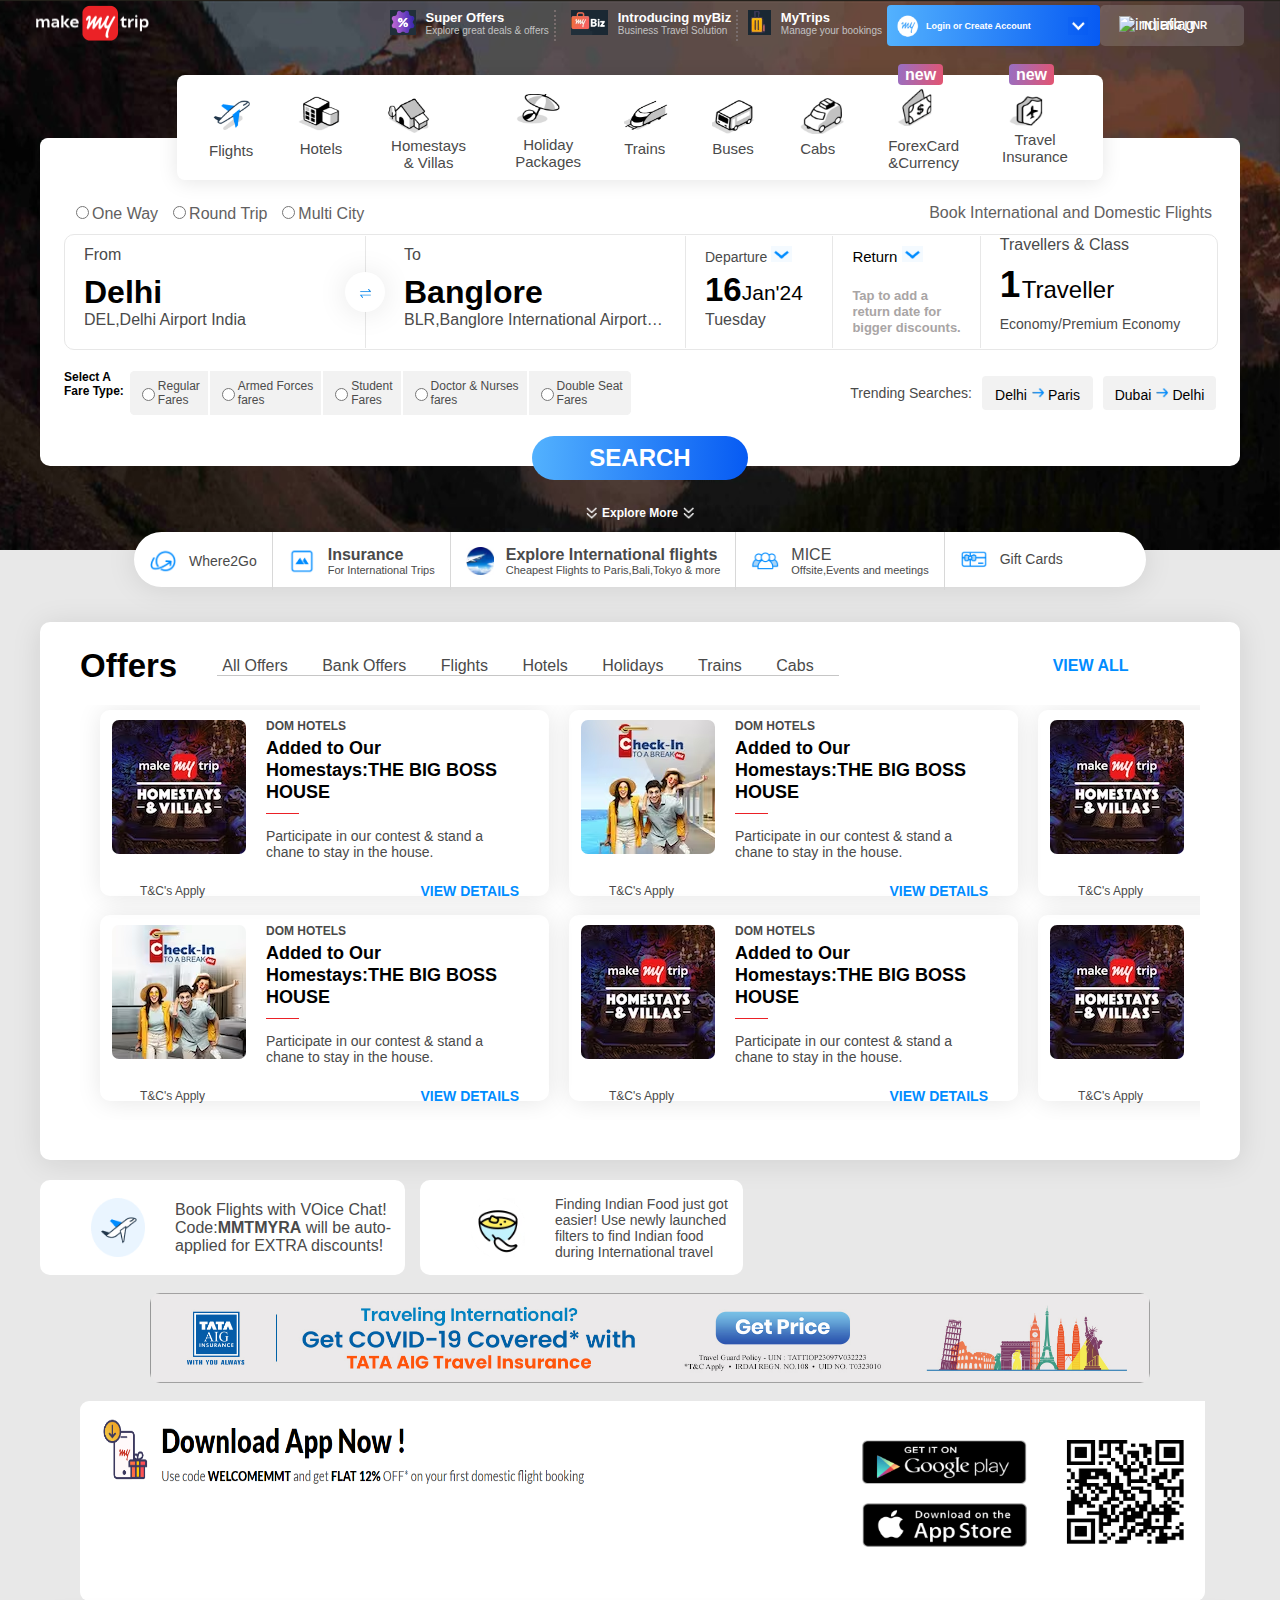
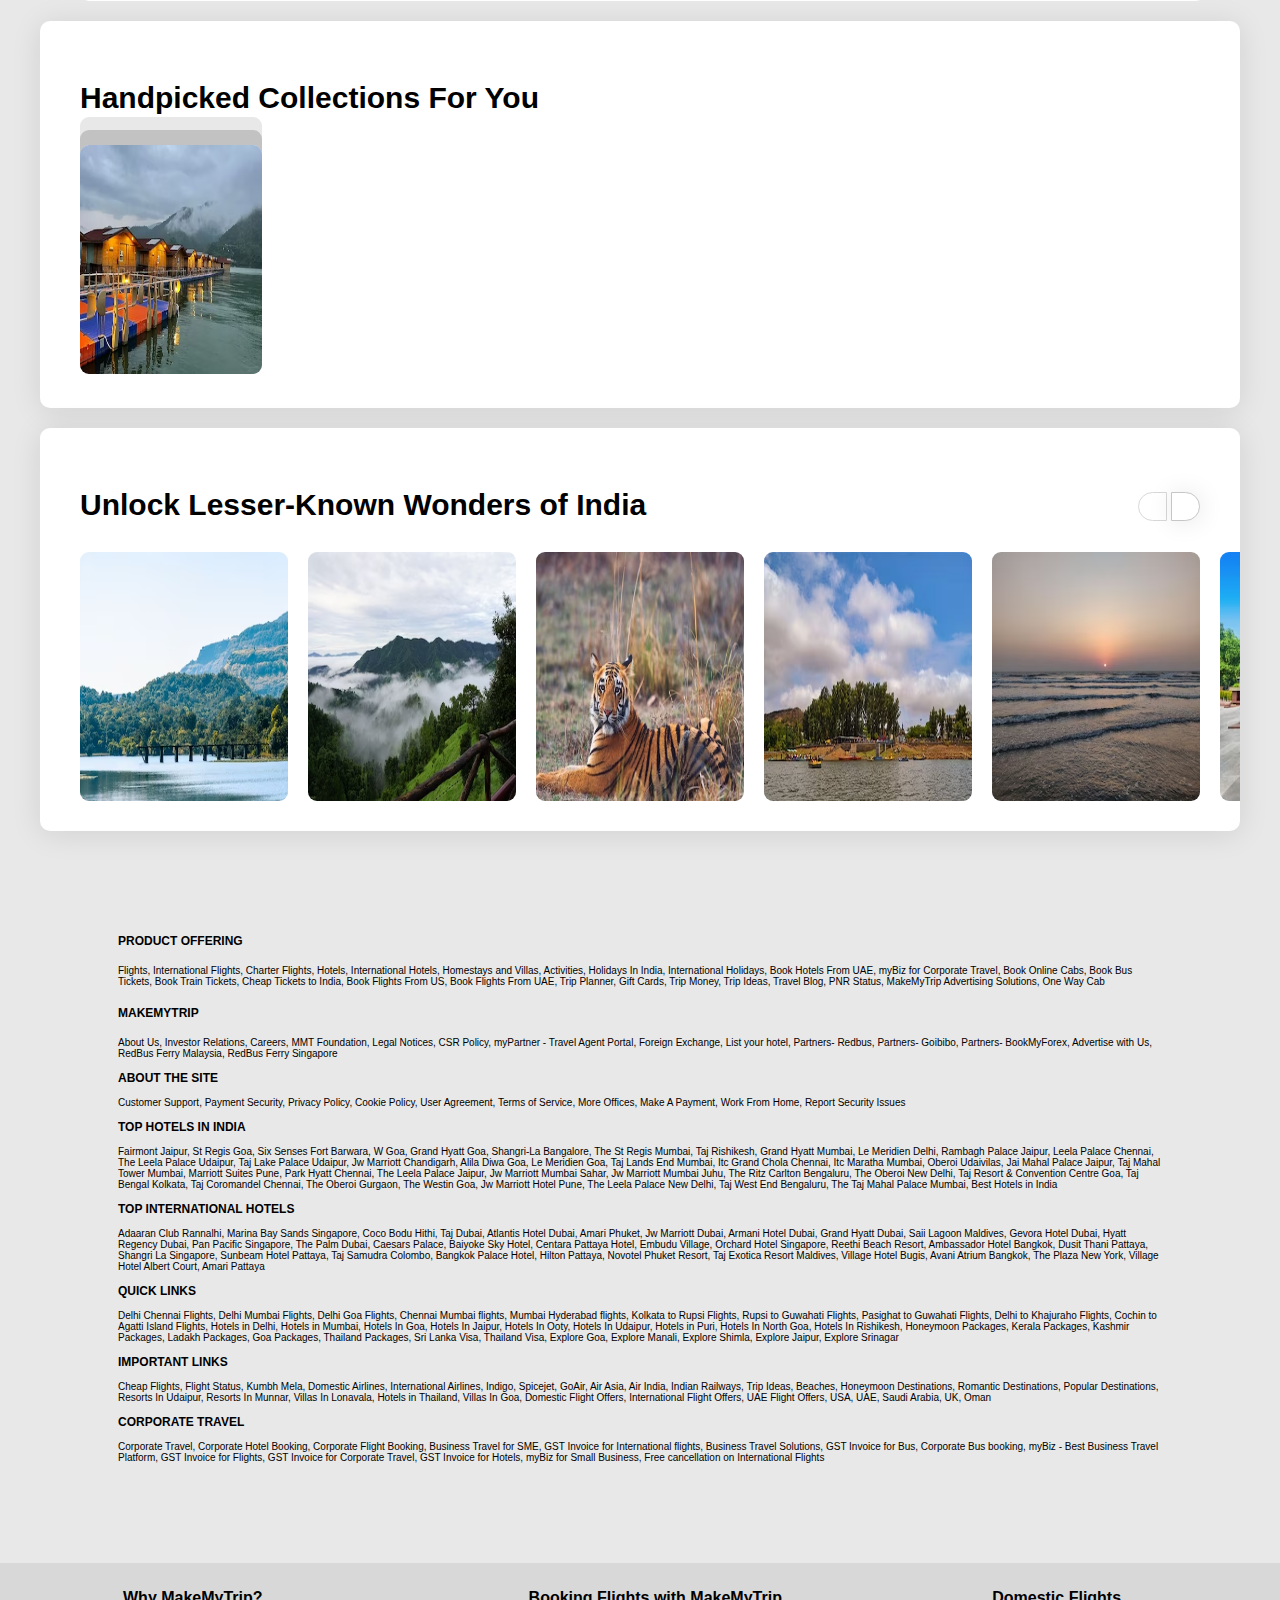
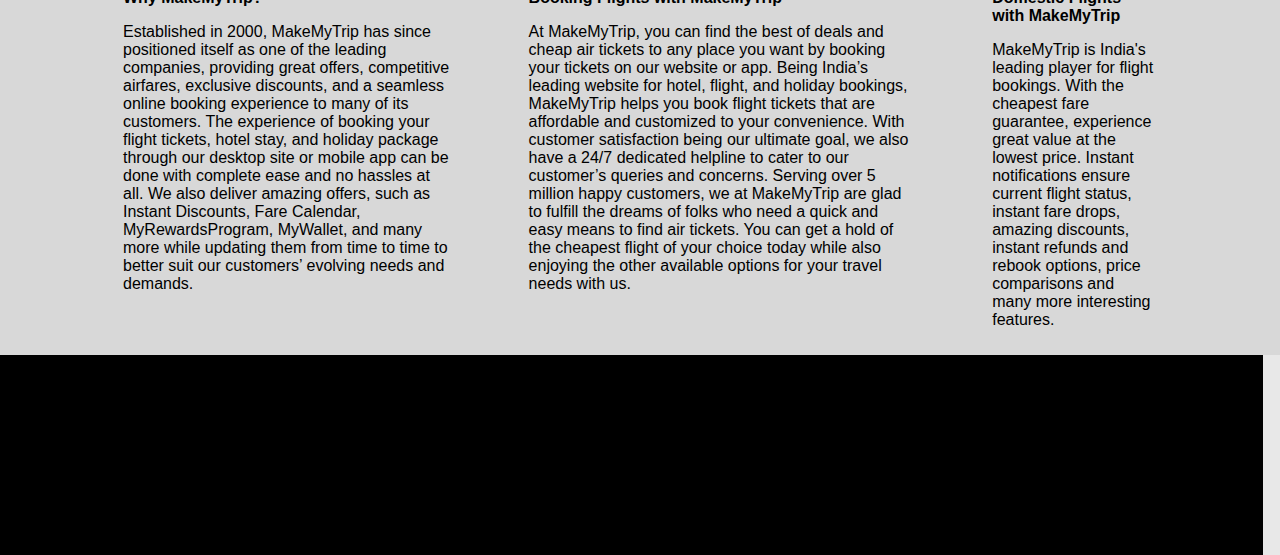
==== index.html @ 84550ff7 "first commit" ====
<!DOCTYPE html>
<html lang="en">
<head>
    <meta charset="UTF-8">
    <meta name="viewport" content="width=device-width, initial-scale=1.0">
    <title>MakeMyTrip- #1 Travel Website 50% OFF on Hotels,Flights and Holiday</title>
    <link rel="stylesheet" href="style.css">
    <link rel="stylesheet" href="https://cdnjs.cloudflare.com/ajax/libs/font-awesome/6.5.1/css/all.min.css" integrity="sha512-DTOQO9RWCH3ppGqcWaEA1BIZOC6xxalwEsw9c2QQeAIftl+Vegovlnee1c9QX4TctnWMn13TZye+giMm8e2LwA==" crossorigin="anonymous" referrerpolicy="no-referrer" />
    <link href="https://fonts.googleapis.com/icon?family=Material+Icons"
      rel="stylesheet">
</head>
<body>
    <div class="background">
        <div class="container">
            <div class="othercontainer">
                    <div>
                        <img src="images/mmtLogoWhite.png" class="logo">
                    </div>
                    <div class="navbar">
                        <div class="flexone1">
                            <div class="offers-logo">
                                <img src="images/Offers.png" alt="offers" height="25px">
                            </div>
                            <div class="super">
                                <p class="offers"><b>Super Offers</b></p>
                                <p class="effect">Explore great deals & offers</p>
                            </div>
                        </div>
                        <div class="flexone1">
                            <div class="offers-logo">
                                <img src="images/Biz.png" alt="TravelBiz" height="25px">
                            </div>
                            <div class="super">
                                <p class="introducing"><b>Introducing myBiz</b></p>
                                <p class="Biz">Business Travel Solution</p>
                            </div>
                        </div>
                        <div class="flexone3">
                            <div class="offers-logo">
                                <img src="images/Travel.png" alt="Travelpicture" height="25px">
                            </div>
                            <div class="super">
                                <p class="trips"><b>MyTrips</b></p>
                                <p class="Manage">Manage your bookings</p>
                            </div>
                        </div>
                        <div class="rightsection">
                            <button class="btn">
                                <img src="images/mylogo.png" alt="mylogo" height="29px" class="mylogo">
                                <img src="images/buttonarrow.png" alt="arrow" class="btnarrow">
                                <b class="bold">Login or Create Account </b> 
                            </button>
                        </div>
                        <div class="countryandlanguage">
                            <div class="flag"></div>
                            <div class="insideflag">
                                <div class="flag2">
                                    <img src="https://imgak.mmtcdn.com/pwa_v3/pwa_mmt_ui_assets/in_v2.webp" alt="indiaflag" width="18px">
                                </div>
                                <div class="selecting"><b>
                                    <span>IN</span>
                                    <span>|</span>
                                    <span>ENG</span>
                                    <span>|</span>
                                    <span>INR</span></b>
                                </div>
                            </div>
                        </div>
                    </div>
                </div>
       </div>
       <div class="headerOuter">
            <div class="wrapper">
                <div class="data">
                    <div class="display">
                        <span class="flight">
                            <div class="Flights">
                                <img src="images/Flights.png" alt="flights" class="flightimage">
                                <div class="Flightspara">Flights</div>
                            </div>
                        </span>
                        <span class="hotel">                        
                            <div class="Hotels">
                                <img src="images/Restraunts.png" alt="flights" class="hotelimage">
                                <div class="Hotelspara">Hotels</div>
                            </div>
                        </span>
                        <span class="home">
                            <div class="Homestays">
                                <img src="images/Hotels.png" alt="flights" class="homeimage">
                                <div class="Homestayspara">Homestays & Villas</div>
                            </div>
                        </span>
                        <span class="holiday">
                            <div class="Holiday">
                                <img src="images/Holiday.png" alt="flights" class="holidayimage">
                                <div class="Holidaypara">Holiday Packages</div>
                            </div>
                        </span>
                        <span class="trains">
                            <div class="Trains">
                                <img src="images/Trains.png" alt="flights" class="trainimage">
                                <div class="Trainspara">Trains</div>
                            </div>
                        </span>
                        <span class="bus">
                            <div class="Buses">
                                <img src="images/Bus.png" alt="flights" class="busimage">
                                <div class="Busespara">Buses</div>
                            </div>
                        </span>
                        <span class="cab">
                            <div class="Cabs">
                                <img src="images/cab.png" alt="flights" class="cabimage">
                                <div class="Cabspara">Cabs</div>
                            </div>
                        </span>
                        <span class="forex">
                            <div class="Forex">
                                <img src="images/Money.png" alt="flights" class="foreximage">
                                <div class="Forexpara">ForexCard<br>&Currency</div>
                                <span class="newTag1">new</span>
                            </div>
                        </span>
                        <span class="insurance">
                            <div class="Insurance">
                                <img src="images/TravelInsurance.png" alt="flights" class="insuranceimage">
                                <div class="Insurancepara">Travel Insurance</div>
                                <span class="newTag1">new</span>
                            </div>
                        </span>
                    </div>
                </div>
            </div>
        </div>
       
    </div>
    <div class="widgetLoader">
        <div class="bookings">
            <div class="directions">
                <div class="oneway">
                    <!-- <span class="circle"></span>
                    <div class="directionselection">
                        One Way
                    </div> -->
                    <input type="radio">One Way
                </div> 
                <div class="roundtrip">
                    <input type="radio">Round Trip
                </div>
                <div class="multicity">
                    <input type="radio">Multi City
                </div>
                <div class="International">Book International and Domestic Flights</div>
            </div>
        </div>
        <div class="from">
            <div class="box1">
                <div class="delhibox">
                    <div class="delhi">
                        <label class="delhi1">
                            <p class="text1">From</p>
                            <h1 class="delhi2"><b style="font-weight: 900;">Delhi</b></h1>
                            <p class="text2">DEL,Delhi Airport India</p>
                        </label>
                    </div>
                </div>
                <span class="botharrows">
                    <img src="images/botharrows.png" alt="botharrows" style="
                    width: 15px;
                    height: 15px;
                ">
                </span>
                <div class="delhibox">
                    <div class="delhi">
                        <label class="delhi1">
                            <p class="text1">To</p>
                            <h1 class="delhi2"><b style="font-weight: 900;">Banglore</b></h1>
                            <span class="text2">BLR,Banglore International Airport India</span>
                        </label>
                    </div>
                </div>
                <div class="dep1">
                    <label class="dep2">
                        <span class="dep3">Departure
                            <img src="images/downarrow.png" alt="downarrow" class="downarrow">
                        </span>
                        <div class="dep4">
                            <h1 class="dep5">16</h1>
                            <span class="dep6">Jan'24</span>
                        </div>
                        <span class="dep7">Tuesday</span>
                    </label>
                </div>
                <div class="return1">
                    <label class="label">
                        <span class="return2">
                            Return
                            <img src="images/downarrow.png" alt="downarrow" class="downarrow">
                        </span>
                        <p class="return3"><b>Tap to add a return date for bigger discounts.</b></p>
                    </label>
                </div>
                <div class="travel1">
                    <label class="label1">
                        Travellers & Class
                    </label>
                    <div class="travel2">
                        <h1 class="num">1</h1>
                        <div class="travel3">Traveller</div>
                    </div>
                    <p class="travel4">Economy/Premium Economy</p>
                </div>
            </div>
            <div class="box2">
                <div class="fare1">
                    <div class="fare2"><b>Select A<br> Fare Type:</b></div>
                    <div class="fare3">
                        <div class="fare4">
                            <input type="radio"><p class="f1">Regular<br>Fares</p>
                        </div>
                        <div class="fare4">
                            <input type="radio"><p class="f1">Armed Forces<br>fares</p>
                        </div>
                        <div class="fare4">
                            <input type="radio"><p class="f1">Student<br>Fares</p>
                        </div>
                        <div class="fare4">
                            <input type="radio"><p class="f1">Doctor & Nurses<br>fares</p>
                        </div>
                        <div class="fare4">
                            <input type="radio"><p class="f1">Double Seat<br>Fares</p>
                        </div>
                    </div>
                </div>
                <div class="destination">
                    <span class="trendingsearch">Trending Searches:</span>
                    <div class="destination1">
                        <p class="d1">Delhi</p>
                        <img src="images/sidearrow.png" alt="sidearrow" class="arrowimage">
                        <p class="d2">Paris</p>
                    </div>
                    <div class="destination2">
                        <p class="d1">Dubai</p>
                        <img src="images/sidearrow.png" alt="sidearrow"class="arrowimage">
                        <p class="d2">Delhi</p>
                    </div>
                </div>
            </div>
            <p class="last">
                <button class="button">
                    <b>Search</b>
                </button>
            </p>
        </div>
    </div>
    <div class="container2">
        <div class="section">
            <div class="explore">
                <img src="travels/dt_tert_downArrow.png" class="doublearrow">
                <b>Explore More</b>
                <img src="travels/dt_tert_downArrow.png" class="doublearrow">
            </div>
            <div class="gifts">
                <div class="itemslist">
                    <div class="itemslist1">
                        <img src="images/icon-wheretogo-23062022.png" alt="Where2Go" class="Where2Go">
                        <p class="where">Where2Go</p>
                    </div>
                    <div class="itemslist1">
                        <img src="images/trip-money-1.png" class="Where2Go">
                        <div class="sublist">
                            <p class="insurancetrips">Insurance</p>
                            <p class="trips1">For International Trips</p>
                        </div>
                    </div>
                    <div class="itemslist1">
                        <img src="images/dt_tert_flights.png" class="Where2Go">
                        <div class="exploreflights">
                            <p class="insurancetrips"><b>Explore International flights</b></p>
                            <p class="trips1">Cheapest Flights to Paris,Bali,Tokyo & more</p>
                        </div>
                    </div>
                    <div class="itemslist1">
                        <img src="images/mice icon - square.png" class="Where2Go">
                        <div class="mice">
                            <div class="sublist3">MICE</div>
                            <div class="sublist4">Offsite,Events and meetings</div>
                        </div>
                    </div>
                    <div class="itemslist2">
                        <img src="images/gift card 1.png" class="Where2Go">
                        <div class="where">
                            <p>Gift Cards</p>
                        </div>
                    </div>
                </div>
            </div>
        </div> 
        <div class="detailsoftrips">
            <div class="displaytop">
                <div class="topsection">
                    <b><h2 class="topsectionoffers">Offers</h2></b>
                    <div class="typesofoffers">
                        <div class="toview">
                            <a class="toviewtab">All Offers</a>
                            <a class="toviewtab">Bank Offers</a>
                            <a class="toviewtab">Flights</a>
                            <a class="toviewtab">Hotels</a>
                            <a class="toviewtab">Holidays</a>
                            <a class="toviewtab">Trains</a>
                            <a class="toviewtab">Cabs</a>
                        </div>
                    </div>
                </div>
                <span class="viewall">
                    VIEW ALL
                </span>
            </div>
            <div class="differentplaces">
                <div class="first2places">
                    <div class="firstplace">
                        <div class="fp1">
                            <div class="fp2">
                                <div class="fp3">
                                    <div class="detailsoffirstplace">
                                        <div class="firstplaceimage">
                                            <img src="images/DT-BigBoss-12Jan.jpg" class="bigbossimage">
                                        </div>
                                        <div class="flexbox1">
                                            <div class="domhotels">
                                                DOM HOTELS
                                            </div>
                                            <div class="bigbosshouse">
                                                <b>Added to Our Homestays:THE BIG BOSS HOUSE</b>
                                            </div>
                                            <div class="smalldash">

                                            </div>
                                            <div class="participation">
                                                <p>Participate in our contest & stand a chane to stay in the house.</p>
                                            </div>
                                        </div>
                                    </div>
                                    <div class="footer">
                                        <div class="apply">
                                            T&C's Apply
                                        </div>
                                        <div class="viewdetails">
                                            VIEW DETAILS
                                        </div>
                                    </div>
                                </div>
                            </div>
                        </div>
                    </div>
                    <div class="firstplace">
                        <div class="fp1">
                            <div class="fp2">
                                <div class="fp3">
                                    <div class="detailsoffirstplace">
                                        <div class="firstplaceimage">
                                            <img src="images/Desktop-Check-In-Hotel-090124.jpg" class="bigbossimage">
                                        </div>
                                        <div class="flexbox1">
                                            <div class="domhotels">
                                                DOM HOTELS
                                            </div>
                                            <div class="bigbosshouse">
                                                <b>Added to Our Homestays:THE BIG BOSS HOUSE</b>
                                            </div>
                                            <div class="smalldash">

                                            </div>
                                            <div class="participation">
                                                <p>Participate in our contest & stand a chane to stay in the house.</p>
                                            </div>
                                        </div>
                                    </div>
                                    <div class="footer">
                                        <div class="apply">
                                            T&C's Apply
                                        </div>
                                        <div class="viewdetails">
                                            VIEW DETAILS
                                        </div>
                                    </div>
                                </div>
                            </div>
                        </div>
                    </div>
                </div>
                <div class="first2places">
                    <div class="firstplace">
                        <div class="fp1">
                            <div class="fp2">
                                <div class="fp3">
                                    <div class="detailsoffirstplace">
                                        <div class="firstplaceimage">
                                            <img src="images/Desktop-Check-In-IH-110124.jpg" class="bigbossimage">
                                        </div>
                                        <div class="flexbox1">
                                            <div class="domhotels">
                                                DOM HOTELS
                                            </div>
                                            <div class="bigbosshouse">
                                                <b>Added to Our Homestays:THE BIG BOSS HOUSE</b>
                                            </div>
                                            <div class="smalldash">

                                            </div>
                                            <div class="participation">
                                                <p>Participate in our contest & stand a chane to stay in the house.</p>
                                            </div>
                                        </div>
                                    </div>
                                    <div class="footer">
                                        <div class="apply">
                                            T&C's Apply
                                        </div>
                                        <div class="viewdetails">
                                            VIEW DETAILS
                                        </div>
                                    </div>
                                </div>
                            </div>
                        </div>
                    </div>
                    <div class="firstplace">
                        <div class="fp1">
                            <div class="fp2">
                                <div class="fp3">
                                    <div class="detailsoffirstplace">
                                        <div class="firstplaceimage">
                                            <img src="images/DT-BigBoss-12Jan.jpg" class="bigbossimage">
                                        </div>
                                        <div class="flexbox1">
                                            <div class="domhotels">
                                                DOM HOTELS
                                            </div>
                                            <div class="bigbosshouse">
                                                <b>Added to Our Homestays:THE BIG BOSS HOUSE</b>
                                            </div>
                                            <div class="smalldash">

                                            </div>
                                            <div class="participation">
                                                <p>Participate in our contest & stand a chane to stay in the house.</p>
                                            </div>
                                        </div>
                                    </div>
                                    <div class="footer">
                                        <div class="apply">
                                            T&C's Apply
                                        </div>
                                        <div class="viewdetails">
                                            VIEW DETAILS
                                        </div>
                                    </div>
                                </div>
                            </div>
                        </div>
                    </div> 
                </div>
                <div class="first2places">
                    <div class="firstplace">
                        <div class="fp1">
                            <div class="fp2">
                                <div class="fp3">
                                    <div class="detailsoffirstplace">
                                        <div class="firstplaceimage">
                                            <img src="images/DT-BigBoss-12Jan.jpg" class="bigbossimage">
                                        </div>
                                        <div class="flexbox1">
                                            <div class="domhotels">
                                                DOM HOTELS
                                            </div>
                                            <div class="bigbosshouse">
                                                <b>Added to Our Homestays:THE BIG BOSS HOUSE</b>
                                            </div>
                                            <div class="smalldash">

                                            </div>
                                            <div class="participation">
                                                <p>Participate in our contest & stand a chane to stay in the house.</p>
                                            </div>
                                        </div>
                                    </div>
                                    <div class="footer">
                                        <div class="apply">
                                            T&C's Apply
                                        </div>
                                        <div class="viewdetails">
                                            VIEW DETAILS
                                        </div>
                                    </div>
                                </div>
                            </div>
                        </div>
                    </div>
                    <div class="firstplace">
                        <div class="fp1">
                            <div class="fp2">
                                <div class="fp3">
                                    <div class="detailsoffirstplace">
                                        <div class="firstplaceimage">
                                            <img src="images/DT-BigBoss-12Jan.jpg" class="bigbossimage">
                                        </div>
                                        <div class="flexbox1">
                                            <div class="domhotels">
                                                DOM HOTELS
                                            </div>
                                            <div class="bigbosshouse">
                                                <b>Added to Our Homestays:THE BIG BOSS HOUSE</b>
                                            </div>
                                            <div class="smalldash">

                                            </div>
                                            <div class="participation">
                                                <p>Participate in our contest & stand a chane to stay in the house.</p>
                                            </div>
                                        </div>
                                    </div>
                                    <div class="footer">
                                        <div class="apply">
                                            T&C's Apply
                                        </div>
                                        <div class="viewdetails">
                                            VIEW DETAILS
                                        </div>
                                    </div>
                                </div>
                            </div>
                        </div>
                    </div> 
                </div>
            </div>
        </div>
        <div class="stick-scroll">
            <div class="first-card">
                <img src="images/ic_whatsnew_flight.png" alt="flightimage" class="card1-image">
                <p class="info1">Book Flights with VOice Chat!<br>Code:<b>MMTMYRA</b> will be auto-applied for EXTRA discounts!</p>
            </div>
            <div class="second-card">
                <img src="images/indiannessapphome2.png" class="card2-image">
                <p class="info2">Finding Indian Food just got easier! Use newly launched filters to find Indian food during International travel</p>

            </div>
            <!--<div class="third-card">
                <img>
                <p class="plan">Planning to book an international flight?<br>
                <a style="text-decoration: none;">Check Travel Guidelines</a>
                </p>
            </div>
            <div class="fourth-card">
                <img>
                <p class="language">We are now available in Hindi<br>
                <a style="text-decoration: none;">Change Language</a>
                </p>
            </div>
            <div class="fifth-card">
                <img>
                <p class="Check">Complete your web check-in on MakeMyTrip in easy steps.<br>
                <a style="text-decoration: none;">Know More</a>
                </p>
            </div> -->

        </div>
        <img src="images/a416f826-45dd-4c0a-a751-fa51251631e2.jpg" class="image">
        <div class="mobile">
            <img src="images/image2.png" style="
            width: 510px;
            height: 103px;
            margin: 0 20px;
        ">
            <img src="images/image1.png" style="
            width: 391px;
            height: 169px;
            margin-left: auto;
        ">
        </div>
        <div class="handpicked">
            <div class="handpicked_header">
                <p class="handpickedpara"><b>Handpicked Collections For You</b></p>
                <div class="selecting_pictures">
                    <img src="images/m_Le ROI Floating Huts_Eco Rooms_Tehri_Uttarakhand_l_550_821.jpg" class="handpicked_photo">
                </div>
            </div>
        </div>
        <div class="handpicked_slider">

        </div>
        <div class="unlock">
            <div class="unlock_header">
                <div class="unlock_heading">
                    <div class="unlock_buttons">
                        <p class="unlock_para"><b>Unlock Lesser-Known Wonders of India</b></p>
                        <div class="control_buttons">
                            <button class="arrow_button1">
                                <i style='font-size:24px' class='fas'>&#xf104;</i>
                            </button>
                            <button class="arrow_button2">
                                <i style='font-size:24px' class='fas'>&#xf105;</i>
                            </button>
                        </div>
                    </div>
                    <div class="unlock_picker">
                        <img src="unlock/m_Bhandardara_l_568_852.jpg" class="unlock_photo">
                        <img src="travels/m_Shoghi_l_667_1000.jpg" class="unlock_photo">
                        <img src="travels/m_Tadoba_l_587_880.jpg" class="unlock_photo">
                        <img src="travels/m_destination-saputara-landscape_l_400_640.jpg" class="unlock_photo">
                        <img src="travels/m_Dapoli_l_703_937.jpg" class="unlock_photo">
                        <img src="travels/m_Amritsar_activity_heritage_l_684_1026.jpg" class="unlock_photo">
                        <img src="travels/m_destination-udupi-landscape_l_400_640.jpg" class="unlock_photo">
                    </div>
                </div>
            </div>
        </div>
    </div>
    <div class="paragraphs">
        <p><b style="font-size: 12px;">PRODUCT OFFERING</b></p>
        <p style="font-size: 10px;">Flights, International Flights, Charter Flights, Hotels, International Hotels, Homestays and Villas, Activities, Holidays In India, International Holidays, Book Hotels From UAE, myBiz for Corporate Travel, Book Online Cabs, Book Bus Tickets, Book Train Tickets, Cheap Tickets to India, Book Flights From US, Book Flights From UAE, Trip Planner, Gift Cards, Trip Money, Trip Ideas, Travel Blog, PNR Status, MakeMyTrip Advertising Solutions, One Way Cab</p>
        <p><b style="font-size: 12px;">MAKEMYTRIP</b></p>
        <p style="font-size: 10px;">
            About Us, Investor Relations, Careers, MMT Foundation, Legal Notices, CSR Policy, myPartner - Travel Agent Portal, Foreign Exchange, List your hotel, Partners- Redbus, Partners- Goibibo, Partners- BookMyForex, Advertise with Us, RedBus Ferry Malaysia, RedBus Ferry Singapore
        </p>
        <p style="font-size: 12px;"><b>ABOUT THE SITE</b></p>
        <p style="font-size: 10px;">Customer Support, Payment Security, Privacy Policy, Cookie Policy, User Agreement, Terms of Service, More Offices, Make A Payment, Work From Home, Report Security Issues</p>
        <p style="font-size: 12px;"><b>TOP HOTELS IN INDIA</b></p>
        <p style="font-size: 10px;">Fairmont Jaipur, St Regis Goa, Six Senses Fort Barwara, W Goa, Grand Hyatt Goa, Shangri-La Bangalore, The St Regis Mumbai, Taj Rishikesh, Grand Hyatt Mumbai, Le Meridien Delhi, Rambagh Palace Jaipur, Leela Palace Chennai, The Leela Palace Udaipur, Taj Lake Palace Udaipur, Jw Marriott Chandigarh, Alila Diwa Goa, Le Meridien Goa, Taj Lands End Mumbai, Itc Grand Chola Chennai, Itc Maratha Mumbai, Oberoi Udaivilas, Jai Mahal Palace Jaipur, Taj Mahal Tower Mumbai, Marriott Suites Pune, Park Hyatt Chennai, The Leela Palace Jaipur, Jw Marriott Mumbai Sahar, Jw Marriott Mumbai Juhu, The Ritz Carlton Bengaluru, The Oberoi New Delhi, Taj Resort & Convention Centre Goa, Taj Bengal Kolkata, Taj Coromandel Chennai, The Oberoi Gurgaon, The Westin Goa, Jw Marriott Hotel Pune, The Leela Palace New Delhi, Taj West End Bengaluru, The Taj Mahal Palace Mumbai, Best Hotels in India</p>
        <p style="font-size: 12px;"><b>TOP INTERNATIONAL HOTELS</b></p>
        <p style="font-size: 10px;">Adaaran Club Rannalhi, Marina Bay Sands Singapore, Coco Bodu Hithi, Taj Dubai, Atlantis Hotel Dubai, Amari Phuket, Jw Marriott Dubai, Armani Hotel Dubai, Grand Hyatt Dubai, Saii Lagoon Maldives, Gevora Hotel Dubai, Hyatt Regency Dubai, Pan Pacific Singapore, The Palm Dubai, Caesars Palace, Baiyoke Sky Hotel, Centara Pattaya Hotel, Embudu Village, Orchard Hotel Singapore, Reethi Beach Resort, Ambassador Hotel Bangkok, Dusit Thani Pattaya, Shangri La Singapore, Sunbeam Hotel Pattaya, Taj Samudra Colombo, Bangkok Palace Hotel, Hilton Pattaya, Novotel Phuket Resort, Taj Exotica Resort Maldives, Village Hotel Bugis, Avani Atrium Bangkok, The Plaza New York, Village Hotel Albert Court, Amari Pattaya</p>
        <p style="font-size: 12px;"><b>QUICK LINKS</b></p>
        <p style="font-size: 10px;">Delhi Chennai Flights, Delhi Mumbai Flights, Delhi Goa Flights, Chennai Mumbai flights, Mumbai Hyderabad flights, Kolkata to Rupsi Flights, Rupsi to Guwahati Flights, Pasighat to Guwahati Flights, Delhi to Khajuraho Flights, Cochin to Agatti Island Flights, Hotels in Delhi, Hotels in Mumbai, Hotels In Goa, Hotels In Jaipur, Hotels In Ooty, Hotels In Udaipur, Hotels in Puri, Hotels In North Goa, Hotels In Rishikesh, Honeymoon Packages, Kerala Packages, Kashmir Packages, Ladakh Packages, Goa Packages, Thailand Packages, Sri Lanka Visa, Thailand Visa, Explore Goa, Explore Manali, Explore Shimla, Explore Jaipur, Explore Srinagar</p>
        <p style="font-size: 12px;"><b>IMPORTANT LINKS</b></p>
        <p style="font-size: 10px;">Cheap Flights, Flight Status, Kumbh Mela, Domestic Airlines, International Airlines, Indigo, Spicejet, GoAir, Air Asia, Air India, Indian Railways, Trip Ideas, Beaches, Honeymoon Destinations, Romantic Destinations, Popular Destinations, Resorts In Udaipur, Resorts In Munnar, Villas In Lonavala, Hotels in Thailand, Villas In Goa, Domestic Flight Offers, International Flight Offers, UAE Flight Offers, USA, UAE, Saudi Arabia, UK, Oman</p>
        <p style="font-size: 12px;"><b>CORPORATE TRAVEL</b></p>
        <p style="font-size: 10px;">Corporate Travel, Corporate Hotel Booking, Corporate Flight Booking, Business Travel for SME, GST Invoice for International flights, Business Travel Solutions, GST Invoice for Bus, Corporate Bus booking, myBiz - Best Business Travel Platform, GST Invoice for Flights, GST Invoice for Corporate Travel, GST Invoice for Hotels, myBiz for Small Business, Free cancellation on International Flights</p>
    </div>
    <div class="answers">
        <div class="reasons">
            <div class="para1">
                <p class="p_1"><b>Why MakeMyTrip?</b></p>
                <p>Established in 2000, MakeMyTrip has since positioned itself as one of the leading companies, providing great offers, competitive airfares, exclusive discounts, and a seamless online booking experience to many of its customers. The experience of booking your flight tickets, hotel stay, and holiday package through our desktop site or mobile app can be done with complete ease and no hassles at all. We also deliver amazing offers, such as Instant Discounts, Fare Calendar, MyRewardsProgram, MyWallet, and many more while updating them from time to time to better suit our customers’ evolving needs and demands.</p>
            </div>
            <div class="para2">
                <p class="p_1"><b>Booking Flights with MakeMyTrip</b></p>
                <p>At MakeMyTrip, you can find the best of deals and cheap air tickets to any place you want by booking your tickets on our website or app. Being India’s leading website for hotel, flight, and holiday bookings, MakeMyTrip helps you book flight tickets that are affordable and customized to your convenience. With customer satisfaction being our ultimate goal, we also have a 24/7 dedicated helpline to cater to our customer’s queries and concerns. Serving over 5 million happy customers, we at MakeMyTrip are glad to fulfill the dreams of folks who need a quick and easy means to find air tickets. You can get a hold of the cheapest flight of your choice today while also enjoying the other available options for your travel needs with us.</p>
            </div>
            <div class="para3">
                <p class="p_1"><b>Domestic Flights with MakeMyTrip</b></p>
                <p>MakeMyTrip is India's leading player for flight bookings. With the cheapest fare guarantee, experience great value at the lowest price. Instant notifications ensure current flight status, instant fare drops, amazing discounts, instant refunds and rebook options, price comparisons and many more interesting features.</p>
            </div>
        </div>
    </div>
    <div class="footer_section">

    </div>
</body>
</html>
---- style.css ----
/* latin-ext */
@font-face {
    font-family: 'Lato';
    font-style: italic;
    font-weight: 400;
    font-display: swap;
    src: url(https://fonts.gstatic.com/s/lato/v24/S6u8w4BMUTPHjxsAUi-qJCY.woff2) format('woff2');
    unicode-range: U+0100-02AF, U+0304, U+0308, U+0329, U+1E00-1E9F, U+1EF2-1EFF, U+2020, U+20A0-20AB, U+20AD-20CF, U+2113, U+2C60-2C7F, U+A720-A7FF;
  }
  /* latin */
  @font-face {
    font-family: 'Lato';
    font-style: italic;
    font-weight: 400;
    font-display: swap;
    src: url(https://fonts.gstatic.com/s/lato/v24/S6u8w4BMUTPHjxsAXC-q.woff2) format('woff2');
    unicode-range: U+0000-00FF, U+0131, U+0152-0153, U+02BB-02BC, U+02C6, U+02DA, U+02DC, U+0304, U+0308, U+0329, U+2000-206F, U+2074, U+20AC, U+2122, U+2191, U+2193, U+2212, U+2215, U+FEFF, U+FFFD;
  }
  /* latin-ext */
  @font-face {
    font-family: 'Lato';
    font-style: normal;
    font-weight: 300;
    font-display: swap;
    src: url(https://fonts.gstatic.com/s/lato/v24/S6u9w4BMUTPHh7USSwaPGR_p.woff2) format('woff2');
    unicode-range: U+0100-02AF, U+0304, U+0308, U+0329, U+1E00-1E9F, U+1EF2-1EFF, U+2020, U+20A0-20AB, U+20AD-20CF, U+2113, U+2C60-2C7F, U+A720-A7FF;
  }
  /* latin */
  @font-face {
    font-family: 'Lato';
    font-style: normal;
    font-weight: 300;
    font-display: swap;
    src: url(https://fonts.gstatic.com/s/lato/v24/S6u9w4BMUTPHh7USSwiPGQ.woff2) format('woff2');
    unicode-range: U+0000-00FF, U+0131, U+0152-0153, U+02BB-02BC, U+02C6, U+02DA, U+02DC, U+0304, U+0308, U+0329, U+2000-206F, U+2074, U+20AC, U+2122, U+2191, U+2193, U+2212, U+2215, U+FEFF, U+FFFD;
  }
  /* latin-ext */
  @font-face {
    font-family: 'Lato';
    font-style: normal;
    font-weight: 400;
    font-display: swap;
    src: url(https://fonts.gstatic.com/s/lato/v24/S6uyw4BMUTPHjxAwXjeu.woff2) format('woff2');
    unicode-range: U+0100-02AF, U+0304, U+0308, U+0329, U+1E00-1E9F, U+1EF2-1EFF, U+2020, U+20A0-20AB, U+20AD-20CF, U+2113, U+2C60-2C7F, U+A720-A7FF;
  }
  /* latin */
  @font-face {
    font-family: 'Lato';
    font-style: normal;
    font-weight: 400;
    font-display: swap;
    src: url(https://fonts.gstatic.com/s/lato/v24/S6uyw4BMUTPHjx4wXg.woff2) format('woff2');
    unicode-range: U+0000-00FF, U+0131, U+0152-0153, U+02BB-02BC, U+02C6, U+02DA, U+02DC, U+0304, U+0308, U+0329, U+2000-206F, U+2074, U+20AC, U+2122, U+2191, U+2193, U+2212, U+2215, U+FEFF, U+FFFD;
  }
  /* latin-ext */
  @font-face {
    font-family: 'Lato';
    font-style: normal;
    font-weight: 700;
    font-display: swap;
    src: url(https://fonts.gstatic.com/s/lato/v24/S6u9w4BMUTPHh6UVSwaPGR_p.woff2) format('woff2');
    unicode-range: U+0100-02AF, U+0304, U+0308, U+0329, U+1E00-1E9F, U+1EF2-1EFF, U+2020, U+20A0-20AB, U+20AD-20CF, U+2113, U+2C60-2C7F, U+A720-A7FF;
  }
  /* latin */
  @font-face {
    font-family: 'Lato';
    font-style: normal;
    font-weight: 700;
    font-display: swap;
    src: url(https://fonts.gstatic.com/s/lato/v24/S6u9w4BMUTPHh6UVSwiPGQ.woff2) format('woff2');
    unicode-range: U+0000-00FF, U+0131, U+0152-0153, U+02BB-02BC, U+02C6, U+02DA, U+02DC, U+0304, U+0308, U+0329, U+2000-206F, U+2074, U+20AC, U+2122, U+2191, U+2193, U+2212, U+2215, U+FEFF, U+FFFD;
  }
  /* latin-ext */
  @font-face {
    font-family: 'Lato';
    font-style: normal;
    font-weight: 900;
    font-display: swap;
    src: url(https://fonts.gstatic.com/s/lato/v24/S6u9w4BMUTPHh50XSwaPGR_p.woff2) format('woff2');
    unicode-range: U+0100-02AF, U+0304, U+0308, U+0329, U+1E00-1E9F, U+1EF2-1EFF, U+2020, U+20A0-20AB, U+20AD-20CF, U+2113, U+2C60-2C7F, U+A720-A7FF;
  }
  /* latin */
  @font-face {
    font-family: 'Lato';
    font-style: normal;
    font-weight: 900;
    font-display: swap;
    src: url(https://fonts.gstatic.com/s/lato/v24/S6u9w4BMUTPHh50XSwiPGQ.woff2) format('woff2');
    unicode-range: U+0000-00FF, U+0131, U+0152-0153, U+02BB-02BC, U+02C6, U+02DA, U+02DC, U+0304, U+0308, U+0329, U+2000-206F, U+2074, U+20AC, U+2122, U+2191, U+2193, U+2212, U+2215, U+FEFF, U+FFFD;
  }
body {
    background: rgb(232, 232, 232);
    background-image: url(images/himalaya.png);
    background-repeat: no-repeat;
    background-size: 100% 550px;
    font-family: Mukta,Lato,sans-serif;
    position: relative;
    margin: 0;
}
.background {
    margin-bottom: 37px;
}
.othercontainer {
    margin-bottom: 50px;
    display: flex;
    justify-content: space-between;
}
.container {
    /* height: 1200px; */
    color: white;
    /* display: flex; */
    /* flex-direction: row; */
    justify-content: space-between;
    padding: 5px;
    position: relative;
    margin: 0 31px;
}

.logo {
    height: 36px;
    width: 113px;
}
.navbar {
    display: flex;
    justify-content: right;
}
.btn {
    padding: 0px;
    background-image: linear-gradient(93deg,#53b2fe,#065af3);
    border: 0;
    border-radius: 4px;
    height: 41px;
    width: 213px;
    color: white;
    display: flex;
    justify-content: center;
    align-items: center;
    position: relative;
}
.bold {
    font-size: 9px;
    position: absolute;
    left: 39px;
}
.mylogo {
    position: absolute;
    left: 8px;
}
.btnarrow {
    position: absolute;
    right: 12px;
    height: 18px;
}
.flexone1 {
    font-size: 10px;
    display: flex;
    flex-direction: row;
    margin: 5px;
    padding: 0 5px;
    border-right: 2px dotted #786d6d;
}
.effect{
    margin: 0px;
    color: #c2c2c2;
    font-size: 10px;
}
.offers{
    margin: 0px;
    font-size: 13px;
}
.offers-logo {
    margin: 0 10px 0 0;
}

.introducing{
    margin: 0px;
    font-size: 13px;
}
.Biz{
    margin: 0px;
    color: #c2c2c2;
    font-size: 10px;
}
.flexone3 {
    font-size: 10px;
    display: flex;
    flex-direction: row;
    margin: 5px
}
.trips{
    margin: 0px;
    font-size: 13px;
}
.Manage{
    margin: 0px;
    color: #c2c2c2;
    font-size: 10px;
}
.flag{
    margin: 0px;
    width: 144px;
}
.countries{
    border: 0;
    border-radius: 4px;
    height: 42px;
    width: 213px;
}
.insideflag {
    margin: 0px 0px 0 0;
    display: flex;
    flex-direction: row;
    justify-content: center;
    align-items: center;
    position: relative;
}
.flag{
    background-color: lightgray;
    border-radius: 5px;
    height: 41px;
    opacity: 0.2;
    position: relative;
}
.selecting{
    color: white;
    margin: -42px 0px 0px 5px;
    font-size: 10px;
}
.flag2{
    position: absolute;
    top: -30px;
    left: 19px;
}
.widgetLoader {
    width: 1200px;
    margin: 0 auto;
    background: #fff;
    border-radius: 10px;
    height: 328px;
    position: relative;
    left: 0;
    right: 0;
    margin-bottom: 40px;
}
.headerOuter {
    display: flex;
    align-items: center;
    justify-content: center;
    position: absolute;
    left: 0;
    right: 0;
}
.wrapper{
    z-index: 11;
    position: absolute;
    top: -26px;
    box-sizing: border-box;
}
.data{
    height: 89px;
    background: #fff;
    border-radius: 8px;
    box-shadow: 0px 2px 20px 0px rgba(0, 0, 0, 0.1);
    display: flex;
    align-items: center;
    padding: 8px 30px;
    width: 866px;
} 
.Flights {
    color: rgb(74,74,74);
    font-size: 15px;
    margin: 0;
    display: flex;
    flex-direction: column;
}  
.flightimage {
    height: 41px;
    width: 48px;
    /* display: flex; */
    align-items: center;
    justify-content: center;
    margin-bottom: 4px;
}
.Flightspara{
    line-height: 29px;
}
.flight {
    align-items: center;
    display: flex;
    /* flex-direction: column; */
    font-size: 14px;
    font-weight: 400px;
    line-height: 12px;
    max-width: 72px;
    text-align: left;
}
.hotel {
    align-items: center;
    display: flex;
    /* flex-direction: column; */
    font-size: 14px;
    font-weight: 400px;
    line-height: 17px;
    /* max-width: 76px; */
    /* text-align: left; */
}
.Hotels {
    color: rgb(74,74,74);
    font-size: 15px;
    margin: 0;
    display: flex;
    flex-direction: column;
}
.hotelimage {
    height: 41px;
    width: 48px;
    display: flex;
    align-items: center;
    justify-content: center;
    /* margin-bottom: 0; */
    /* margin: 0; */
}
.Hotelspara{
    line-height: 29px;
    text-align: center;
}
.home {
    align-items: center;
    display: flex;
    /* flex-direction: column; */
    font-size: 14px;
    font-weight: 400px;
    line-height: 17px;
    /* max-width: 72px; */
    /* text-align: left; */
}
.Homestays {
    color: rgb(74,74,74);
    font-size: 15px;
    margin-top: auto;
    display: flex;
    flex-direction: column;
}
.homeimage {
    height: 41px;
    width: 48px;
    display: flex;
    align-items: center;
    justify-content: center;
    margin-bottom: 4px;
    background-size: 260px 400px;
}
.Homestayspara{
    text-align: center;
}
.holiday {
    align-items: center;
    display: flex;
    /* flex-direction: column; */
    font-size: 14px;
    font-weight: 400px;
    line-height: 17px;
    max-width: 72px;
    text-align: left;
}
.Holiday{
    color: rgb(74,74,74);
    font-size: 15px;
    margin: 0;
    display: flex;
    flex-direction: column;
}
.Holidaypara{
    text-align: center;
}
.holidayimage {
    height: 41px;
    width: 48px;
    display: flex;
    align-items: center;
    justify-content: center;
    margin-bottom: 9px;
}
.trains {
    align-items: center;
    display: flex;
    /* flex-direction: column; */
    font-size: 14px;
    font-weight: 400px;
    line-height: 12px;
    max-width: 72px;
    text-align: left;
}
.Trains {
    color: rgb(74,74,74);
    font-size: 15px;
    margin: 0;
    display: flex;
    flex-direction: column;
}
.trainimage{
    height: 41px;
    width: 48px;
    display: flex;
    align-items: center;
    justify-content: center;
}
.Trainspara{
    line-height: 29px;
    margin: 0;
}
.bus{
    align-items: center;
    display: flex;
    /* flex-direction: column; */
    font-size: 14px;
    font-weight: 400px;
    line-height: 12px;
    max-width: 72px;
    text-align: left;
}
.Buses{
    color: rgb(74,74,74);
    font-size: 15px;
    margin: 0;
    display: flex;
    flex-direction: column;
}
.busimage{
    height: 41px;
    width: 48px;
    display: flex;
    align-items: center;
    justify-content: center;
}
.Busespara{
    line-height: 29px;
    margin: 0;
}
.cab{
    align-items: center;
    display: flex;
    /* flex-direction: column; */
    font-size: 14px;
    font-weight: 400px;
    line-height: 12px;
    max-width: 72px;
    text-align: left;
}
.Cabs{
    color: rgb(74,74,74);
    font-size: 15px;
    margin: 0;
    display: flex;
    flex-direction: column;
}
.cabimage{
    height: 41px;
    width: 48px;
    display: flex;
    align-items: center;
    justify-content: center;
}
.Cabspara{
    line-height: 29px;
    margin: 0;
}
.forex {
    align-items: center;
    display: flex;
    /* flex-direction: column; */
    font-size: 14px;
    font-weight: 400px;
    line-height: 17px;
    max-width: 72px;
    text-align: left;
}
.Forex {
    color: rgb(74,74,74);
    font-size: 15px;
    margin: 0;
    display: flex;
    flex-direction: column;
}
.foreximage {
    height: 41px;
    width: 41px;
    display: flex;
    align-items: center;
    justify-content: center;
    margin: 0 0 11px 9px;
}
.insurance {
    align-items: center;
    display: flex;
    /* flex-direction: column; */
    font-size: 14px;
    font-weight: 400px;
    line-height: 17px;
    max-width: 72px;
    text-align: left;
}
.Insurance {
    color: rgb(74,74,74);
    font-size: 15px;
    margin: 0;
    display: flex;
    flex-direction: column;
}
.insuranceimage {
    height: 41px;
    width: 41px;
    display: flex;
    align-items: center;
    justify-content: center;
    margin: 0 0 0 10px;
}
.Insurancepara{
    text-align: center;
}
.display {
    display: flex;
    justify-content: space-between;
    padding: 2px;
    gap: 40px;
}
.bookings{
    margin: 0 auto;
    position: relative;
    z-index: 10;
    border-radius: 8px;
    box-shadow: 0 1px 5px 0 rgba(0, 0, 0, 0.1);
    background-color: #fff;
    padding: 60px 20px 0;
    box-shadow: none;
    padding: 65px 28px 0px 31px
}

.newTag1{
    background-image: linear-gradient(100deg,#976fc3,#e35471);
    border-radius: 4px;
    display: inline-flex;
    font-size: small;
    font-weight: 700;
    height: 13px;
    justify-content: center;
    align-items: center;
    min-width: 33px;
    padding: 4px 6px;
    position: absolute;
    top: -11px;
    color: white;
    font-size: 16px;
    margin: 0 10px;
}

.directions{
    display: flex;
    align-items: center;
    font-family: Mukta, Lato, sans-serif;
    gap: 10px;
    color: rgb(98 96 96);
    font-size: 16px;
    cursor: pointer;
}
.International{
    margin-left: auto;
}
.oneway:hover,.roundtrip:hover,.multicity:hover,.delhibox:hover{
    background-color: #b8d9f5;
    border-radius: 10px;
    font-weight: 900;
    color: #000000;
}
.from{
    padding: 11px 24px;
}
.box1{
    width: 100%;
    /* margin: 0 auto; */
    border-radius: 10px;
    display: flex;
    align-items: center;
    /* -webkit-box-align: center; */
    -ms-flex-align: center;
    align-items: center;
    border: solid 1px #e7e7e7;
    position: relative;
    height: 114px;
    /* margin: 9px 0 0 0;*/
}
.delhi{
    border-radius: 0;
    width: 300px;
    height: 112px;
    border-right: solid 1px #e7e7e7;
}
.delhi1{
    padding: 10px 19px;
    display: flex;
    flex-direction: column;
    cursor: pointer;
}
.botharrows{
    width: 40px;
    height: 40px;
    flex-shrink: 0;
    margin-left: -21px;
    border-radius: 100%; 
    background: #fff; 
    display: flex; 
    align-items: center; 
    justify-content: center;
    box-shadow: 0 1px 30px 0 rgba(0, 0, 0, 0.1);
    z-index: 1; 
    cursor: pointer;
}
.banglore{
    border-radius: 0;
    /* margin-right: 12px; */
    width: 300px;
    height: 112px;
    border-right: solid 1px #e7e7e7;
}
.text1{
    margin-bottom: 10px;
    color: rgb(74 74 74);
    margin-top: 0;
}
.text2{
    width: 100%;
    text-overflow: ellipsis;
    white-space: nowrap;
    overflow: hidden;
    display: inline-block;
    color: rgb(74 74 74);
    margin-top: 0;
}
.delhi2{
    margin: 0;
}
.dep1{
    width: 158px;
    height: 112px;
    border-right: solid 1px #e7e7e7;
}
.dep2{
    padding: 10px 19px;
    display: flex;
    flex-direction: column;
    cursor: pointer;
}
.dep3{
    font-size: 14px;
    margin-bottom: 10px;
    color: rgb(74 74 74);
}
.downarrow{
    width: 21px;
    height: 16px;
}
.dep4{
    line-height: 36px;
    display: flex;
}
.dep5{
    font-size: 33px;
    line-height: 30px;
    font-weight: 800;
    margin: 0;
}
.dep6{
    font-size: 21px;
}
.dep7{
    color: rgb(74 74 74);
}
.return1{
    width: 158px;
    height: 112px;
    border-right: solid 1px #e7e7e7;
}
.label{
    padding: 10px 19px;
    display: flex;
    flex-direction: column;
    cursor: pointer;
}
.return2{
    margin-bottom: 10px;
    font-size: 15px;
    font-weight: 400;
}
.return3{
    border-color: #9b9b9b;
    line-height: 16px;
    font-weight: 400;
    color: rgb(169 165 165);
    font-size: 13px;
}
.travel1{
    width: 214px;
    height: 112px;
    border-radius: 0;
    margin-right: 0;
    padding: 10px 19px;
}
.label1{
    display: flex;
    flex-direction: column;
    cursor: pointer;
    color: rgb(74 74 74);
}
.travel2{
    display: flex;
    position: relative;
}
.num{
    margin: 10px 0 0 0;
    font-size: 37px;
}
.travel3{
    font-size: 24px;
    position: absolute;
    top: 22px;
    left: 22px;
}
.travel4{
    color: rgb(74 74 74);
    position: absolute;
    top: 67px;
    font-size: 14px;
}
.box2{
    align-items: center;
    display: flex;
    font-size: 14px;
    font-weight: 400;
    justify-content: space-between;
    margin-bottom: 20px;
    margin-top: 20px;

}
.fare1{
    display: flex;
}
.fare2{
    margin-right: 5px;
    font-size: 12px;
    font-weight: 700;
}
.fare3{
    display: flex;
    position: relative;
    /* border: 1px solid; */
    background: #f2f2f2;
    border-radius: 8px;
    margin: 0;
    padding: 0;
    color: rgb(76 76 76);
    font-size: 12px;
}
.fare4{
    border: 1px solid white;
    padding: 8px 8px 8px 7px;
    display: flex;
}
.f1{
    margin: 0;
}
.destination{
    display: flex;
    align-items: center;
}
.trendingsearch{
    color: rgb(74 74 74);
}
.destination1{
    display: flex;
    padding: 8px 10px;
    border-radius: 4px;
    margin-left: 10px;
    background: #f2f2f2;
    width: 91px;
    height: 18px;
    align-items: center;
    justify-content: center;
}
.d1{
    margin: 3px 5px 0 0;
}
.arrowimage{
    height: 22px;
}
.d2 {
    margin: 3px 0 0 0;
}
.destination2{
    padding: 8px 10px;
    border-radius: 4px;
    margin-left: 10px;
    background: #f2f2f2;
    width: 93px;
    height: 18px;
    align-items: center;
    display: flex;
    justify-content: center;
}
.last{
    display: flex;
    justify-content: center;
    margin: 0;
    padding: 0;
}
.button{
    width: 216px;
    padding: 10px;
    margin-bottom: -32px;
    border-radius: 34px;
    background: linear-gradient(93deg,#53b2fe,#065af3);
    text-align: center;
    text-transform: uppercase;
    display: inline-block;
    border: 0px;
    color: white;
    position: absolute;
    font-size: 24px;
    line-height: 24px;
}
.container2{
    width: 1200px;
    margin: 0 auto;
    align-items: center;
    justify-content: center;
    color: white;
    min-height: 100px;
}
.section{
    display: flex;
    flex-direction: column;
    /* justify-content: center; */
    align-items: center;
}
.explore{
    display: flex;
    align-items: center;
    margin-bottom: 12px;
    font-size: 12px;
    gap: 5px;
}
.doublearrow{
    width: 11px;
    height: 12px;
}
.gifts{
    box-shadow: 0 1px 30px 0 rgba(0, 0, 0, 0.1);
    background-color: #ffffff;
    border-radius: 30px;
    padding: 0;
    height: 55px;
    width: 1012px;
}
.itemslist{
    display: flex;
}
.itemslist1{
    display: flex;
    align-items: center;
    padding: 8px 15px;
    border-right: 1px#d8d8d8 solid;
    cursor: pointer;
    color: rgb(74, 74, 74);
    margin: 0 0 25px;
}
.Where2Go{
    margin-right: 12px;
    width: 28px;
    height: 28px;
}
.where{
    font-size: 14px;
    line-height: 14px;
    color: rgb(74, 74, 74);
}
.itemslist2{
    display: flex;
    align-items: center;
    padding: 12px 15px;
    cursor: pointer;
    color: rgb(74, 74, 74);
    margin: -21px 0 8px;
}
.insurancetrips {
    margin: 0;
    font-weight: 700;
}
.trips1 {
    margin: 0;
    font-size: 11px;
}
.sublist4{
    font-size: 11px;
}
.detailsoftrips{
    border-radius: 10px;
    box-shadow: 0 3px 30px 0 rgba(0, 0, 0, 0.1);
    background-color: #ffffff;
    padding: 25px 40px 40px;
    min-height: 424px;
    margin-bottom: 20px;
    margin-top: 35px;
    color: #000000;
}
.displaytop{
    display: flex;
}
.topsection{
    margin-bottom: 20px;
    display: flex;
    align-items: center;
}
.topsectionoffers{
    font-size: 33px;
    margin: 0;
    font-weight: 900;
}
.typesofoffers {
    display: flex;
    margin: 0 10px;
    color: rgb(74 74 74);
}
.toview{
    margin-left: 30px;
    border-bottom: solid 1px #c6c6c6;
}
.a{
    text-decoration: none;
}
.toviewtab{
    padding: 5px;
    margin-right: 20px;
    position: relative;
}
.viewall {
    /* margin-left: auto; */
    align-items: center;
    margin: 0 0 20px 204px;
    display: flex;
    font-weight: 900;
    font-size: 16px;
    line-height: 16px;
    color: #008cff;
}
.differentplaces{
    position: relative;
    display: flex;
    overflow: hidden;
    margin: 0;
    padding: 0;
    /* height: 100px;*/
}
.first2places{
    width: 484px;
    flex-direction: column;
    display: block;
    margin-left: 20px;
    /* display: flex; */
    /* align-items: center; */
    /* justify-content: center; */
    /* float: left; */
    /* height: 100%; */
    /* min-height: 1px;*/
}
.firstplace{
    width: 439px;
    /* display: inline-block; */
    padding: 0 10px 10px 0;
    /* outline: none; */
    /* border: 1px solid #f7f3f3; */
    box-shadow: 1px 1px 26px 0 rgba(0, 0, 0, 0.1);
    border-radius: 10px;
    /* box-shadow: 10px 20px; */
    height: 176px;
    margin-bottom: 19px;
}
.fp2{
    margin: 5px 10px 5px 2px;
    padding: 10px;
}
.fp3{
    min-height: 140px;
}
.detailsoffirstplace{
    display: flex;
}
.firstplaceimage{
    margin-right: 20px;
}
.bigbossimage{
    border-radius: 7px;
}
.flexbox1{
    width: 290px;
}
.domhotels{
    margin-top: 0;
    margin-bottom: 5px;
    font-weight: 700;
    font-size: 12px;
    line-height: 12px;
    color: rgb(74 74 74);
}
.bigbosshouse{
    margin-bottom: 10px;
    line-height: 22px;
    font-weight: 900;
    font-size: 18px;
    color: black;
}
.smalldash{
    margin-bottom: 10px;
    width: 33px;
    height: 1px;
    background: #eb2026;
    display: flex;
}
.participation{
    line-height: 16px;
    font-size: 14px;
    color: rgb(74 74 74);
}
.stick-scroll{
    display: flex;
    gap: 15px;
}
.first-card{
    display: flex;
    /* border: 1px solid; */
    background: white;
    color: rgb(74 74 74);
    border-radius: 10px;
    width: 365px;
    height: 95px;
    align-items: center;
}
.card1-image{
    height: 59px;
    width: 54px;
    margin: 0 20px 0 51px;
}
.info1{
    margin-left: 10px;
    margin-right: 4px;
}
.second-card{
    display: flex;
    /* border: 1px solid; */
    background: white;
    color: rgb(74 74 74);
    border-radius: 10px;
    width: 323px;
    height: 95px;
    align-items: center;
}
.card2-image{
    height: 59px;
    width: 54px;
    margin: 0 20px 0 51px;
}
.info2{
    margin-left: 10px;
    margin-right: 6px;
    font-size: 14px;
}
.footer{
    display: flex;
    font-size: 14px;
    /* justify-content: center; */
    margin-top: 10px;
    align-items: center;
}
.apply{
    color: #4a4a4a;
    font-size: 12px;
    /* text-align: center; */
    margin-left: 28px;
    /* width: 135px; */
    line-height: 12px;
}
.viewdetails{
    margin-left: auto;
    justify-content: space-between;
    font-weight: 900;
    font-size: 14px;
    line-height: 14px;
    text-transform: uppercase;
    color: #008cff;
}
.scrolling_section{
    margin-bottom: 20px;
}

.image{
    width: 1000px;
    height: 90px;
    border-radius: 10px;
    margin: 18px 110px;
    display: flex;
    align-items: center;
    justify-content: center;
}
.mobile{
    background: white;
    border-radius: 9px;
    width: 1125px;
    height: 200px;
    display: flex;
    margin: 0 40px 20px;
}
.handpicked{
    box-shadow: 0 3px 30px 0 rgba(0, 0, 0, 0.1);
    background-color: #fff;
    padding: 30px 0 30px 40px;
    border-radius: 10px;
    margin-bottom: 20px;
    display: flex;
    flex-direction: row;
}
.handpicked_header{
    padding-right: 40px;
}
.handpickedpara{
    color: black;
    font-weight: 900;
    font-size: 30px;
}
.handpicked_photo{
    width: 182px;
    height: 229px;
    border-radius: 9px;
    box-shadow: 0px -15px 0px 0px #c2c2c2, 0px -28px rgb(232, 232, 232);
}
.unlock{
    box-shadow: 0 3px 30px 0 rgba(0, 0, 0, 0.1);
    background-color: #fff;
    padding: 30px 0 30px 40px;
    border-radius: 10px;
    margin-bottom: 20px;
    display: flex;
    flex-direction: row;
}
.unlock_header{
    padding-right: 40px;
    overflow: hidden;
}
.unlock_para{
    color: #000000;
    font-weight: 900;
    font-size: 30px;
}
.unlock_buttons{
    display: flex;
}
.control_buttons{
    margin-left: auto;
    margin-top: 34px;
}
.unlock_photo{
    width: 208px;
    height: 249px;
    border-radius: 9px;
}
.unlock_picker{
    display: flex;
    gap: 20px;
}
.arrow_button1{
    border: 1px solid #d8d8d8;
    background: white;
    border-top-left-radius: 20px;
    border-bottom-left-radius: 20px;
    width: 29px;
    height: 29px;
    color: lightskyblue;
}
.arrow_button2{
    border: 1px solid #c6c6c6;
    background: white;
    border-bottom-right-radius: 20px;
    border-top-right-radius: 20px;
    box-shadow: 1px 1px 26px 0 rgba(0, 0, 0, 0.1);
    width: 29px;
    height: 29px;
    color: lightskyblue;
}
.paragraphs{
    margin: 100px 118px;
}
.reasons{
    display: flex;
    padding: 10px 123px;
    gap: 78px;
    background-color: #d8d8d8;
}

.footer_section{
    background-color: #000000;
    color: white;
    width: 1263px;
    height: 200px;
}
.answers{
    background-color: #d8d8d8;
}
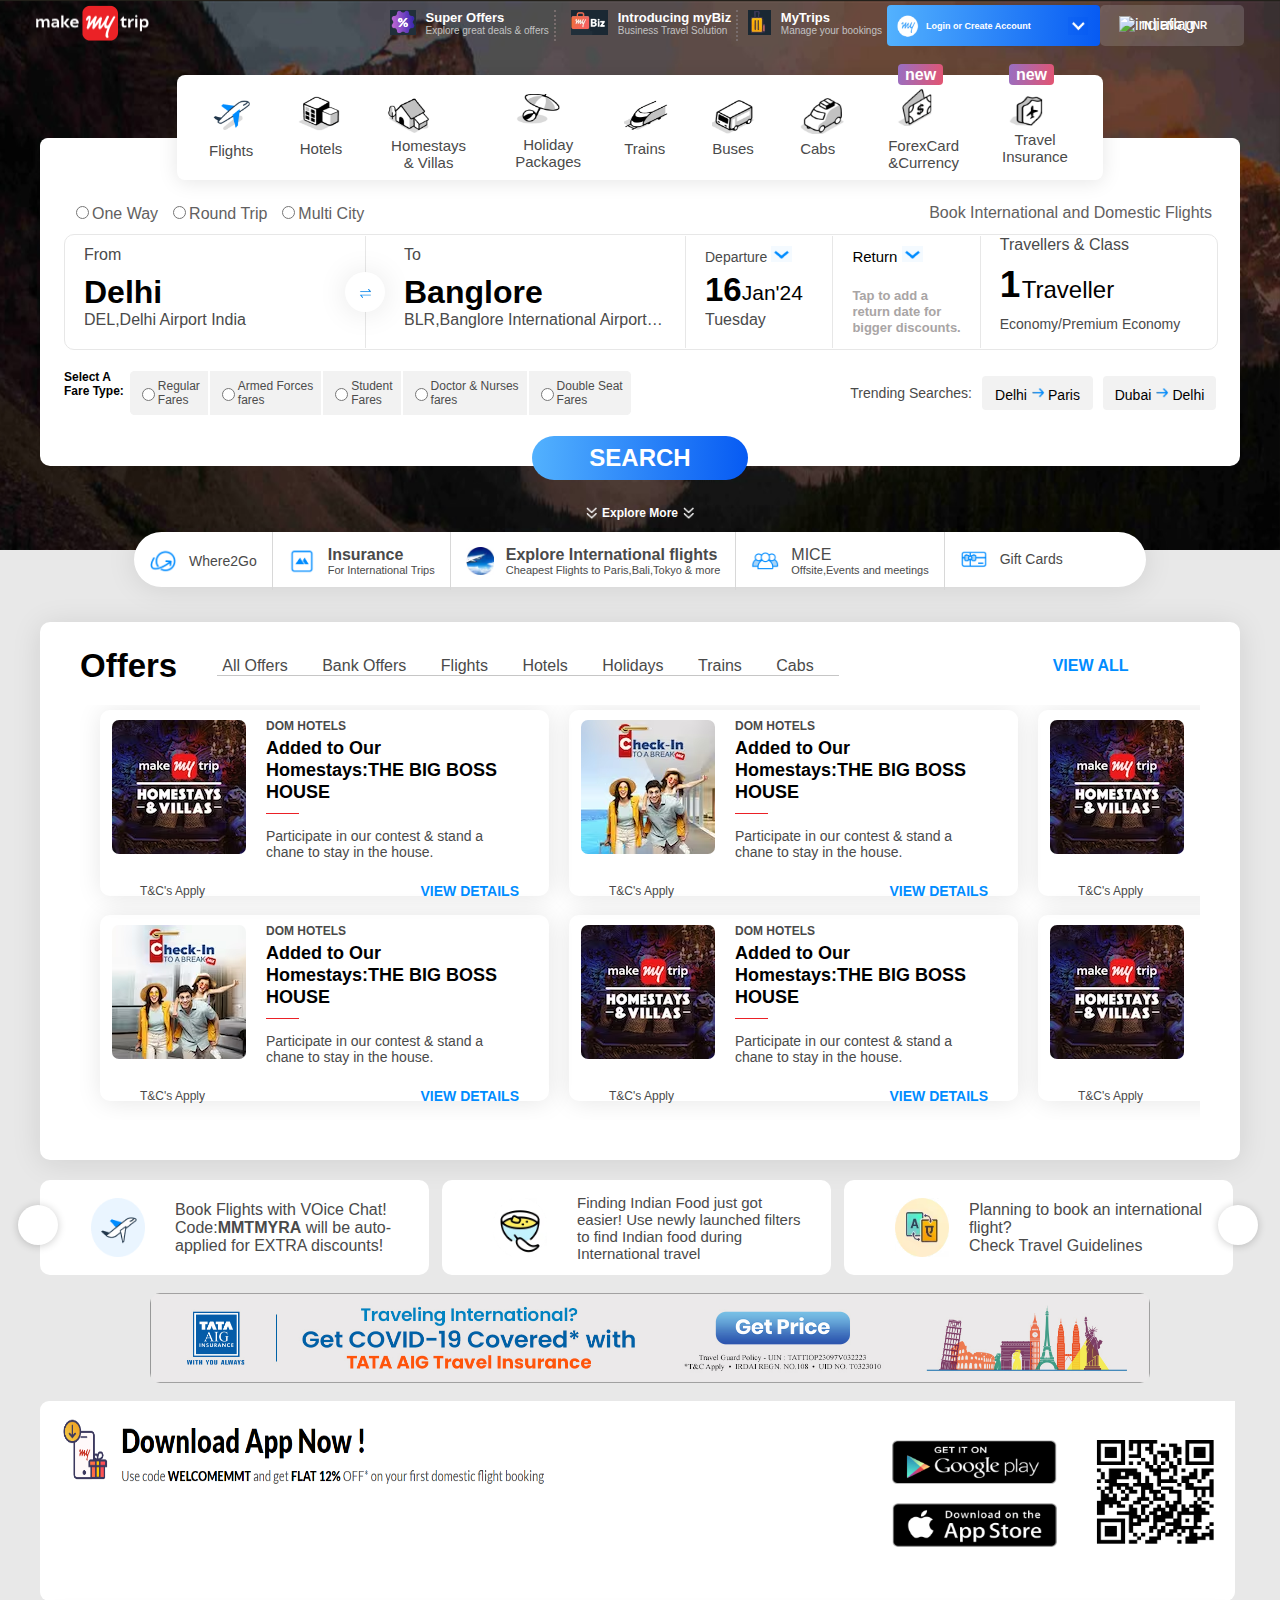
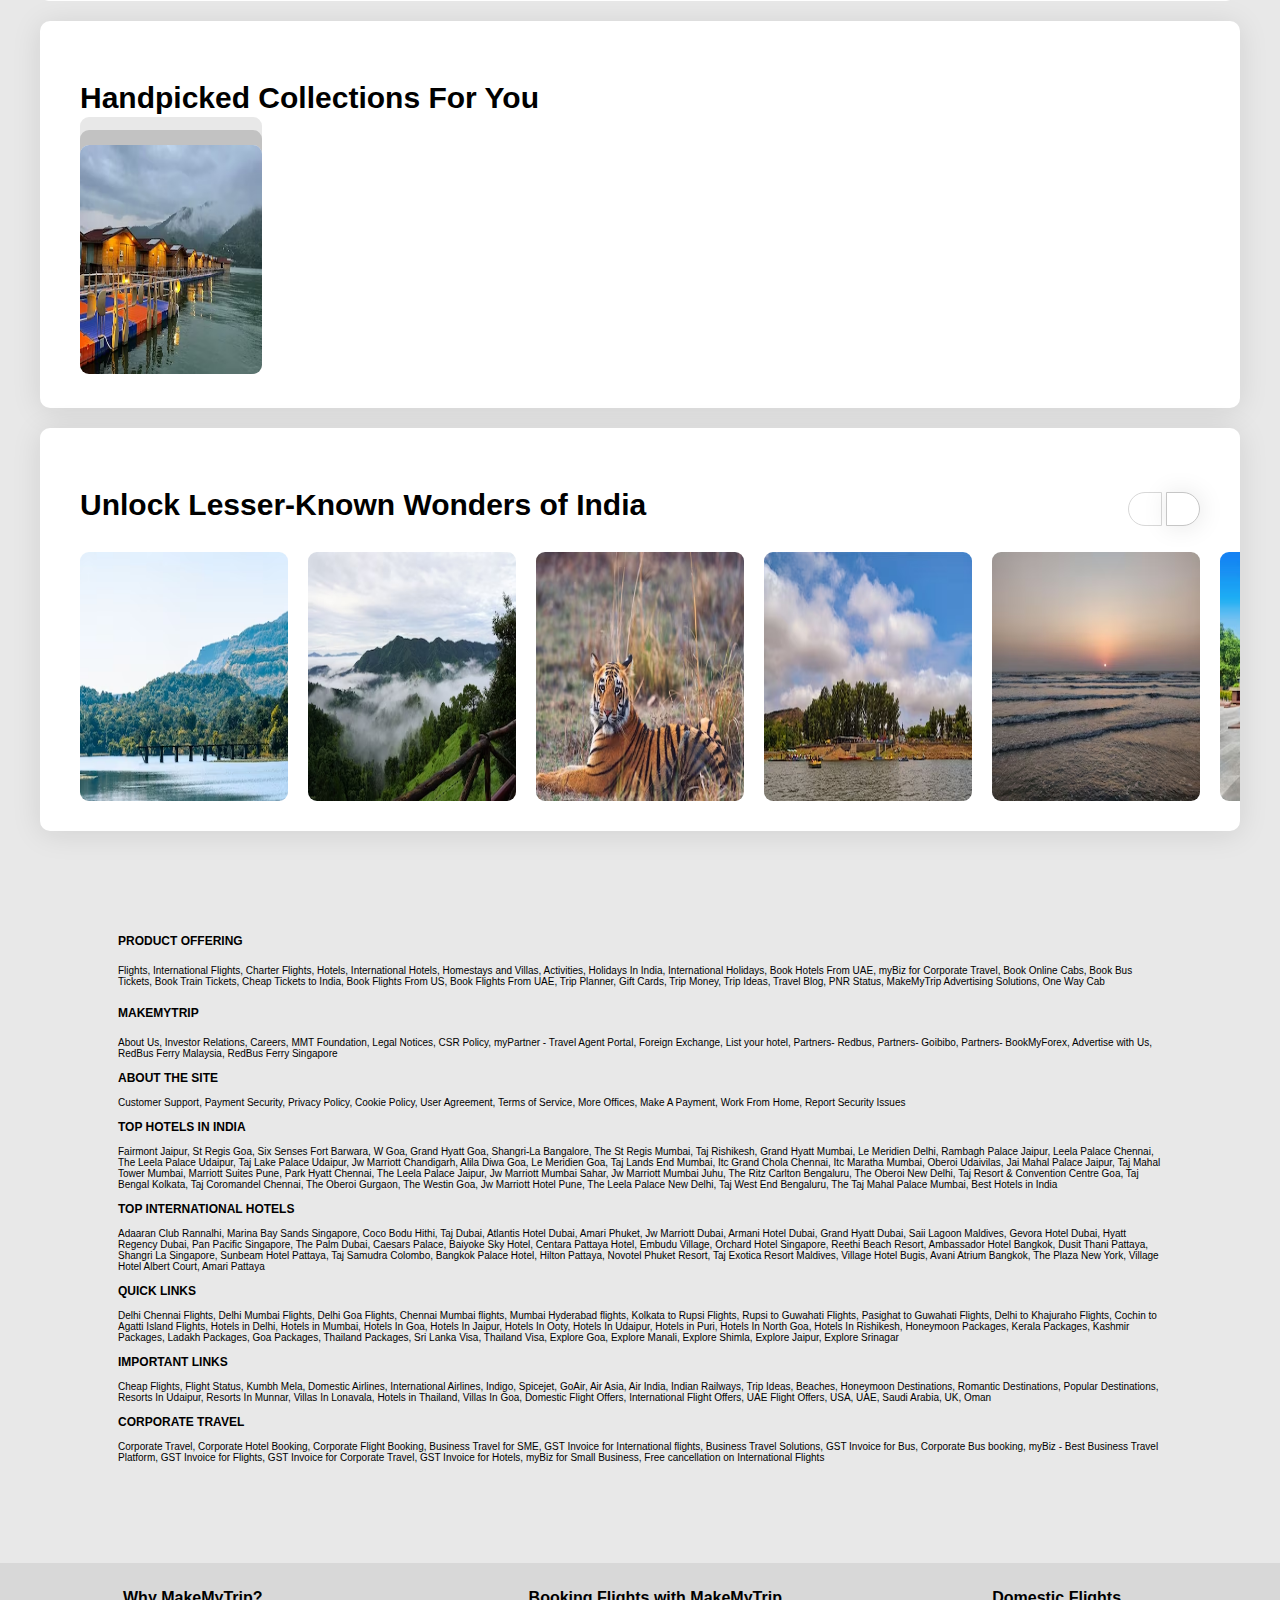
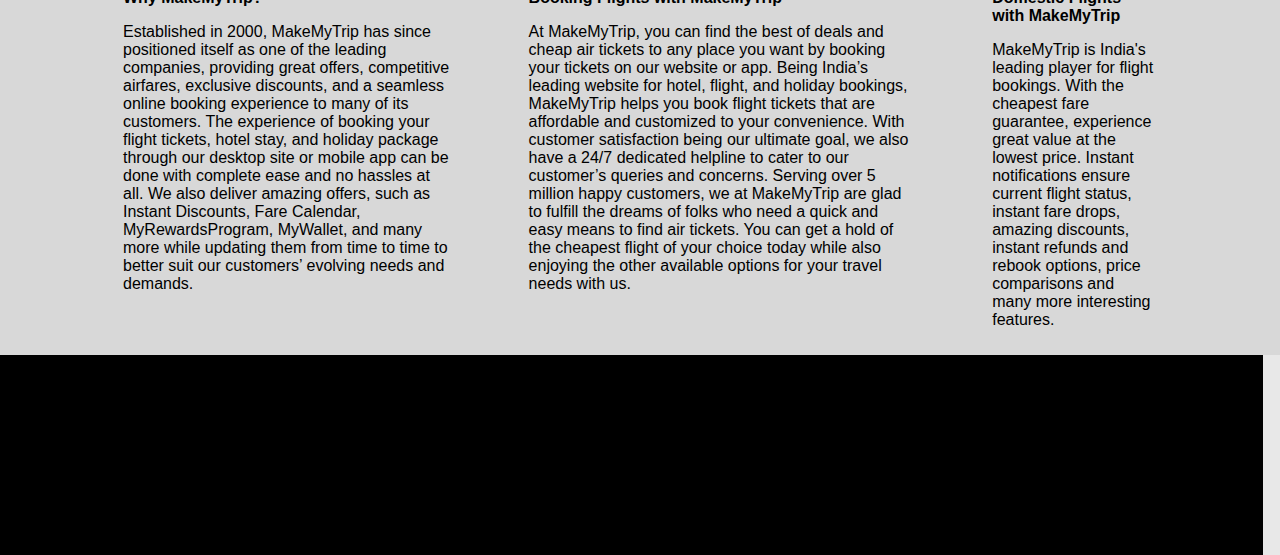
==== commit 7888b0d0: "second commit" ====
--- a/index.html
+++ b/index.html
@@ -536,35 +536,50 @@
                 </div>
             </div>
         </div>
-        <div class="stick-scroll">
-            <div class="first-card">
-                <img src="images/ic_whatsnew_flight.png" alt="flightimage" class="card1-image">
-                <p class="info1">Book Flights with VOice Chat!<br>Code:<b>MMTMYRA</b> will be auto-applied for EXTRA discounts!</p>
-            </div>
-            <div class="second-card">
-                <img src="images/indiannessapphome2.png" class="card2-image">
-                <p class="info2">Finding Indian Food just got easier! Use newly launched filters to find Indian food during International travel</p>
-
-            </div>
-            <!--<div class="third-card">
-                <img>
-                <p class="plan">Planning to book an international flight?<br>
-                <a style="text-decoration: none;">Check Travel Guidelines</a>
-                </p>
-            </div>
-            <div class="fourth-card">
-                <img>
-                <p class="language">We are now available in Hindi<br>
-                <a style="text-decoration: none;">Change Language</a>
-                </p>
-            </div>
-            <div class="fifth-card">
-                <img>
-                <p class="Check">Complete your web check-in on MakeMyTrip in easy steps.<br>
-                <a style="text-decoration: none;">Know More</a>
-                </p>
-            </div> -->
-
+        <div class="whole-cards">
+            <div class="card-scroll">
+                <button class="card-button"><i style='font-size:24px' class='fas'>&#xf104;</i></button>
+            </div>
+            <div class="scroll">
+                <div class="stick-scroll">
+                    <div class="second-card">
+                        <img src="images/ic_whatsnew_flight.png" alt="flightimage" class="card1-image">
+                        <p class="info1">Book Flights with VOice Chat!<br>Code:<b>MMTMYRA</b> will be auto-applied for EXTRA discounts!</p>
+                    </div>
+                    <div class="second-card">
+                        <img src="images/indiannessapphome2.png" class="card2-image">
+                        <p class="info2">Finding Indian Food just got easier! Use newly launched filters to find Indian food during International travel</p>
+
+                    </div>
+                    <div class="second-card">
+                        <img src="travels/language1@2x_20210901.jpg" class="card1-image">
+                        <p class="plan">Planning to book an international flight?<br>
+                        <a style="text-decoration: none;">Check Travel Guidelines</a>
+                        </p>
+                    </div>
+                    <div class="second-card">
+                        <img src="travels/web-check-in-116x116-23062020.png" class="card1-image">
+                        <p class="language">We are now available in Hindi<br>
+                        <a style="text-decoration: none;">Change Language</a>
+                        </p>
+                    </div>
+                    <div class="second-card">
+                        <img src="travels/RIL_1_468ef5d7a7.jpg" class="card1-image">
+                        <p class="Check">Complete your web check-in on MakeMyTrip in easy steps.<br>
+                        
+                        </p>
+                    </div>
+                    <div class="second-card">
+                        <img src="travels/abhi_1_223c8a2989.jpg" class="card1-image">
+                        <p class="Check">Karo Acchi Sehat Ka Iraada,<br>Chuno Insurance Jo De Zyada.<br>
+                        
+                        </p>
+                    </div> 
+                </div>
+            </div>
+            <div class="card-scroll">
+                <button class="card-button"><i style='font-size:24px' class='fas'>&#xf105;</i></button>
+            </div>
         </div>
         <img src="images/a416f826-45dd-4c0a-a751-fa51251631e2.jpg" class="image">
         <div class="mobile">
--- a/style.css
+++ b/style.css
@@ -1029,36 +1029,56 @@
     font-size: 14px;
     color: rgb(74 74 74);
 }
+.whole-cards{
+    display: flex;
+}
+.scroll{
+    margin: 0;
+    display: flex;
+    align-items: center;
+    overflow: hidden;
+}
+.card-button{
+    position: absolute;
+    top: 25px;
+    width: 40px;
+    height: 40px;
+    background: #fff;
+    border-radius: 26.4px;
+    box-shadow: 0 1px 8px 0 rgba(0, 0, 0, 0.2);
+    font-size: 0;
+    outline: none;
+    border: none;
+    cursor: pointer;
+    border-color: white;
+    left: -22px;
+    color: #008cff;
+}
+
 .stick-scroll{
     display: flex;
-    gap: 15px;
-}
-.first-card{
+    gap: 13px;
+}
+.card-scroll{
+    position: relative;
+}
+
+.card1-image{
+    height: 59px;
+    width: 54px;
+    margin: 0 20px 0 51px;
+}
+.info1{
+    margin-left: 10px;
+    margin-right: 4px;
+}
+.second-card{
     display: flex;
     /* border: 1px solid; */
     background: white;
     color: rgb(74 74 74);
     border-radius: 10px;
-    width: 365px;
-    height: 95px;
-    align-items: center;
-}
-.card1-image{
-    height: 59px;
-    width: 54px;
-    margin: 0 20px 0 51px;
-}
-.info1{
-    margin-left: 10px;
-    margin-right: 4px;
-}
-.second-card{
-    display: flex;
-    /* border: 1px solid; */
-    background: white;
-    color: rgb(74 74 74);
-    border-radius: 10px;
-    width: 323px;
+    width: 389px;
     height: 95px;
     align-items: center;
 }
@@ -1069,8 +1089,9 @@
 }
 .info2{
     margin-left: 10px;
-    margin-right: 6px;
-    font-size: 14px;
+    margin-right: 21px;
+    font-size: 15px;
+    font-weight: 500;
 }
 .footer{
     display: flex;
@@ -1112,10 +1133,10 @@
 .mobile{
     background: white;
     border-radius: 9px;
-    width: 1125px;
+    width: 1195px;
     height: 200px;
     display: flex;
-    margin: 0 40px 20px;
+    margin: 0 0 20px;
 }
 .handpicked{
     box-shadow: 0 3px 30px 0 rgba(0, 0, 0, 0.1);
@@ -1179,9 +1200,9 @@
     background: white;
     border-top-left-radius: 20px;
     border-bottom-left-radius: 20px;
-    width: 29px;
-    height: 29px;
-    color: lightskyblue;
+    width: 34px;
+    height: 34px;
+    color: #008cff;
 }
 .arrow_button2{
     border: 1px solid #c6c6c6;
@@ -1189,9 +1210,9 @@
     border-bottom-right-radius: 20px;
     border-top-right-radius: 20px;
     box-shadow: 1px 1px 26px 0 rgba(0, 0, 0, 0.1);
-    width: 29px;
-    height: 29px;
-    color: lightskyblue;
+    width: 34px;
+    height: 34px;
+    color: #008cff;
 }
 .paragraphs{
     margin: 100px 118px;
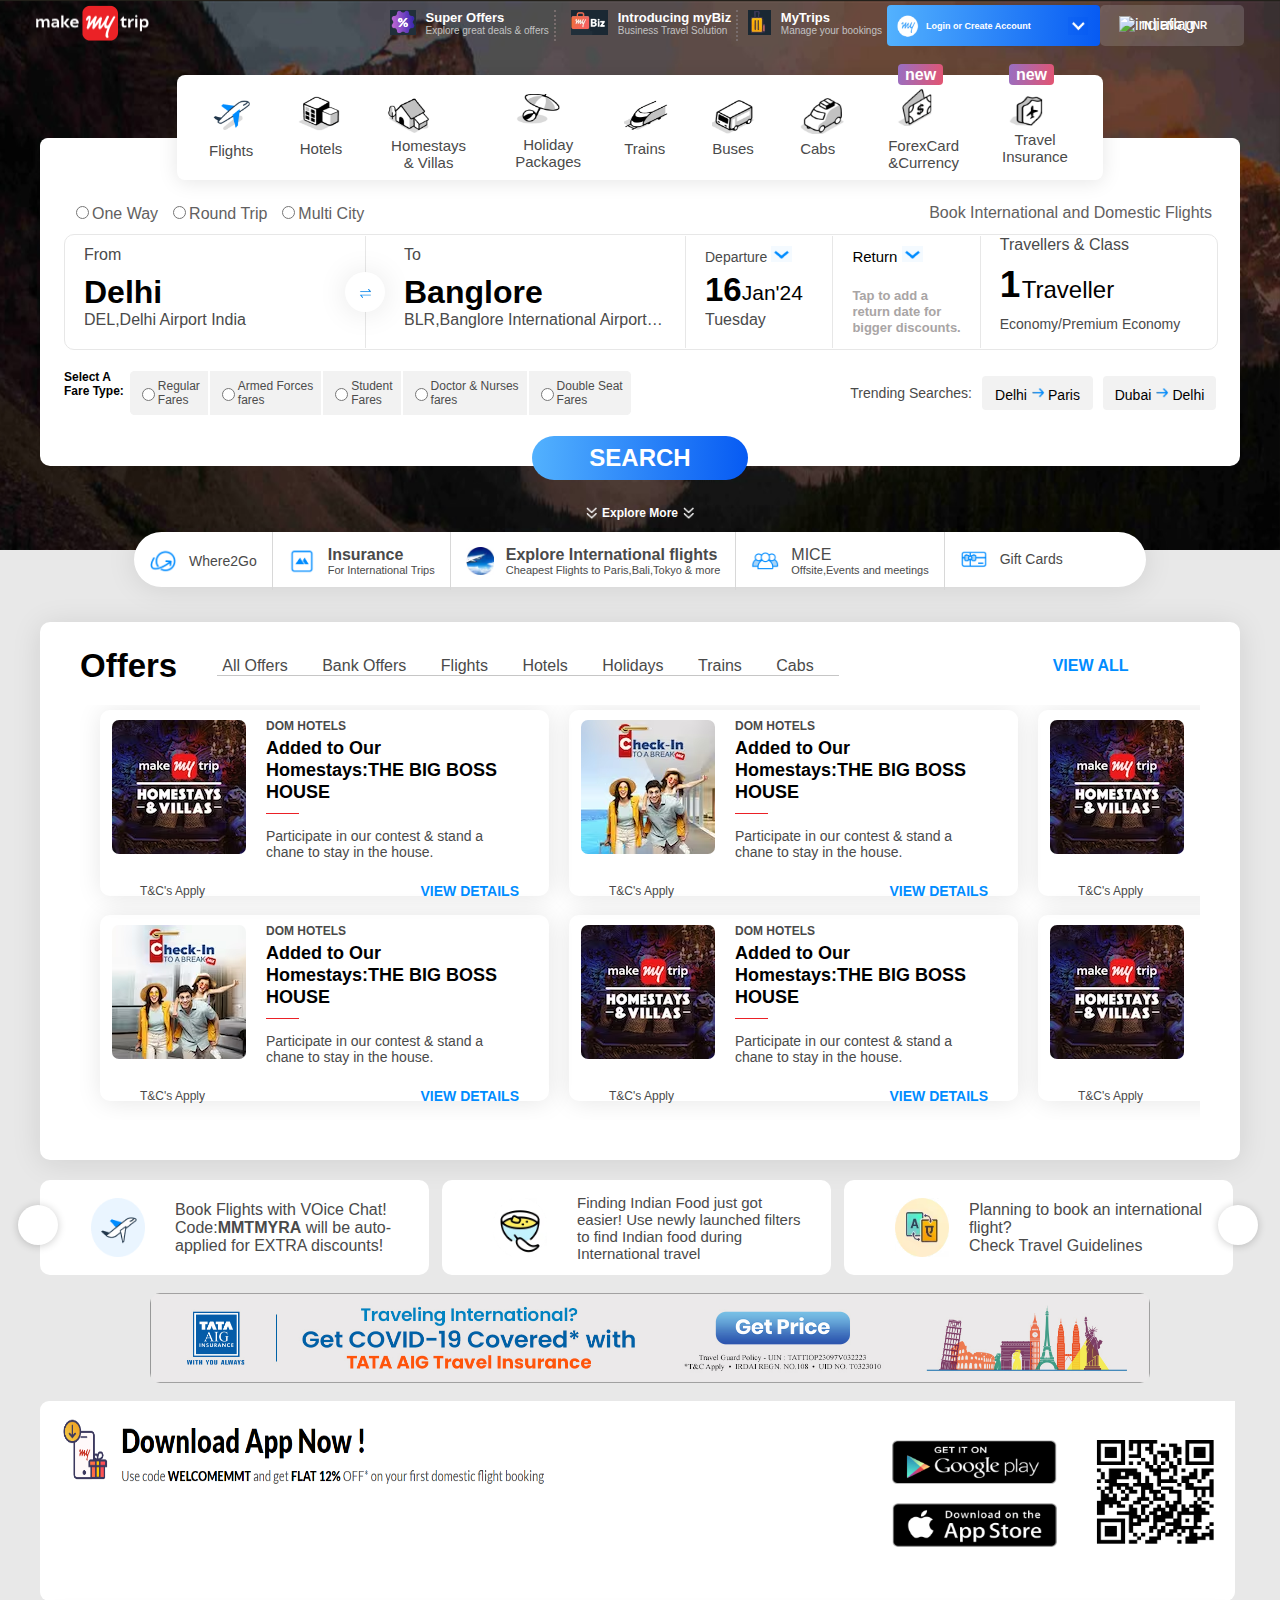
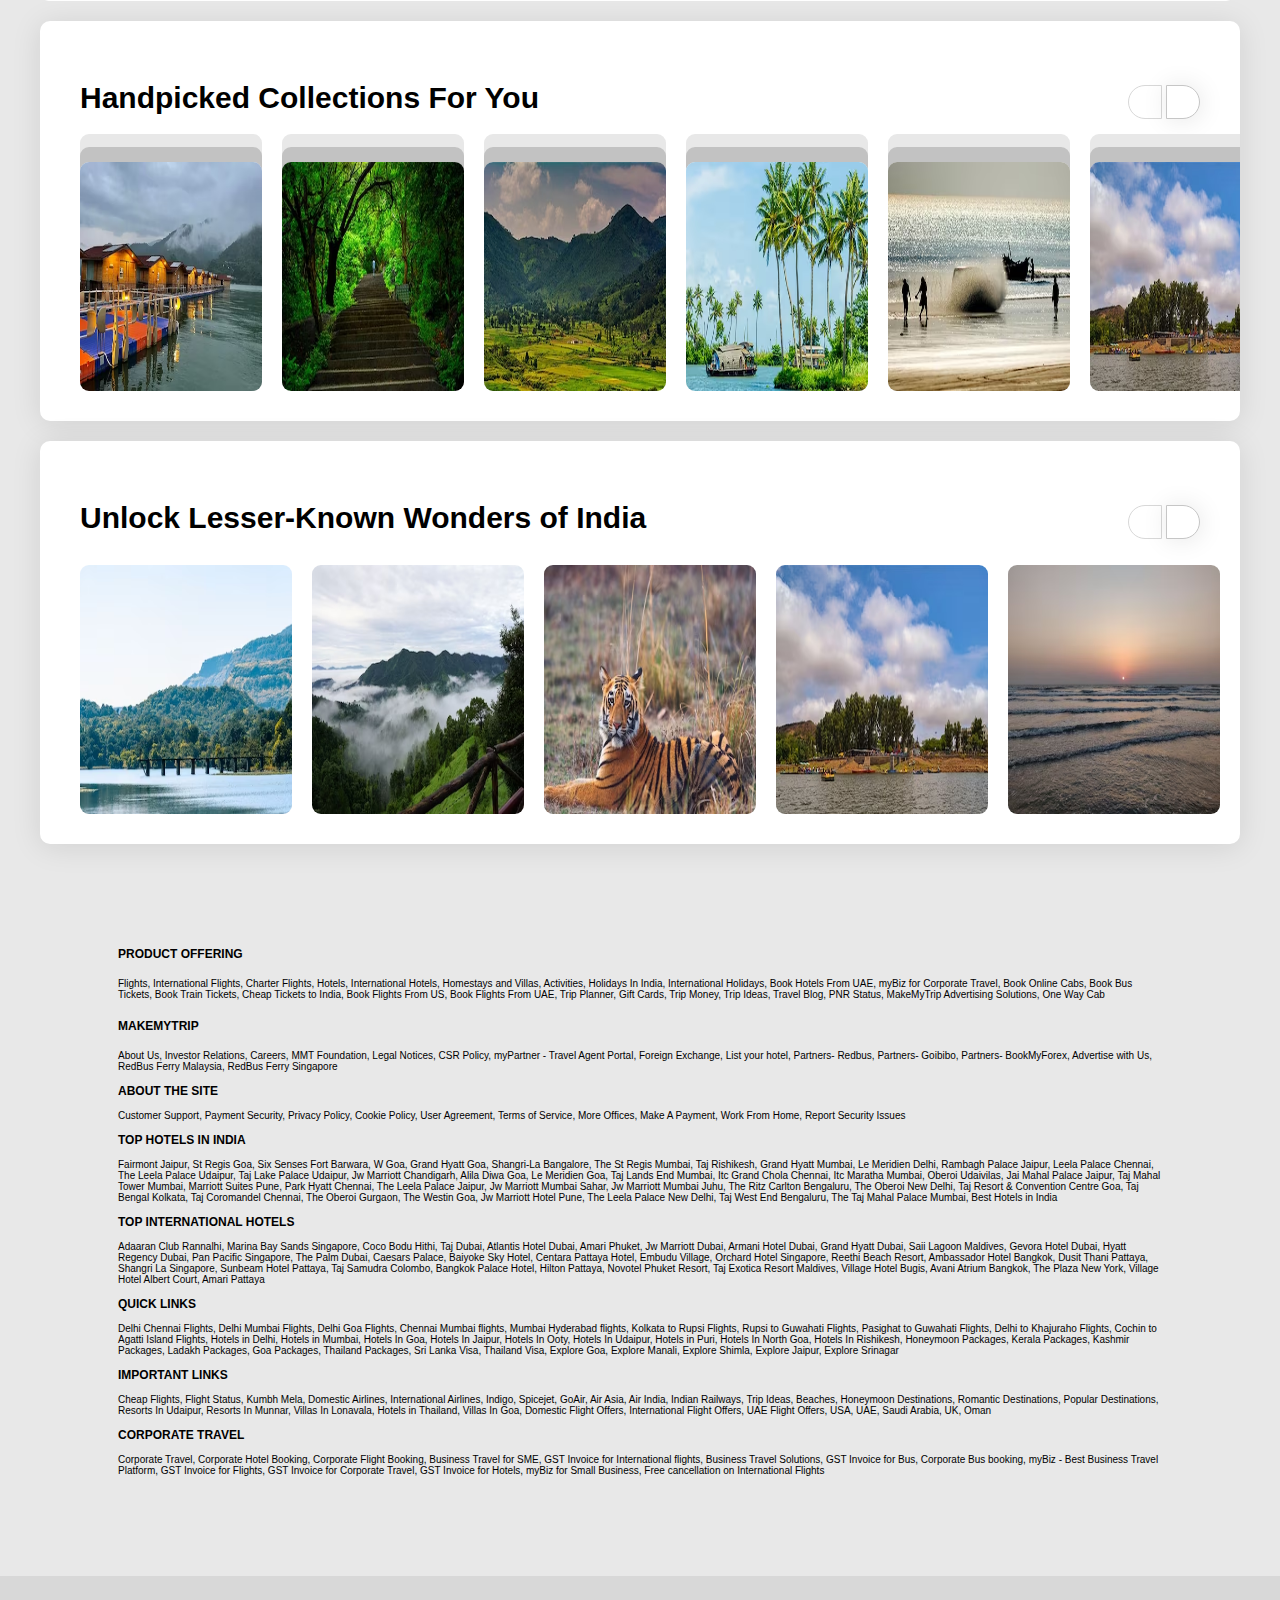
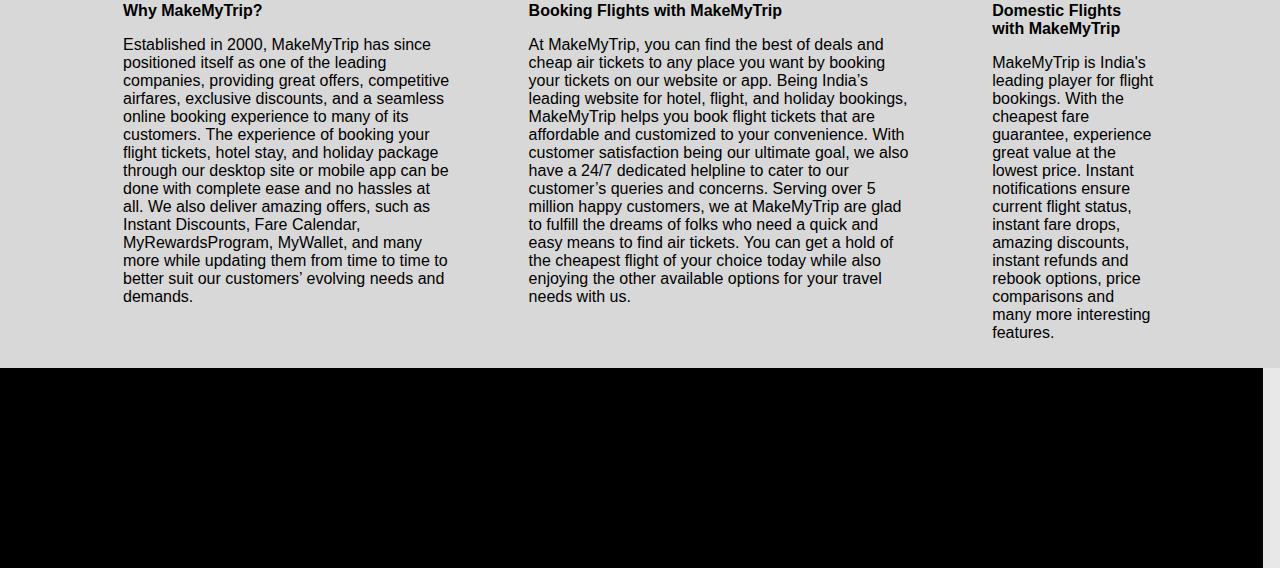
==== commit 52947363: "third commit" ====
--- a/index.html
+++ b/index.html
@@ -8,6 +8,7 @@
     <link rel="stylesheet" href="https://cdnjs.cloudflare.com/ajax/libs/font-awesome/6.5.1/css/all.min.css" integrity="sha512-DTOQO9RWCH3ppGqcWaEA1BIZOC6xxalwEsw9c2QQeAIftl+Vegovlnee1c9QX4TctnWMn13TZye+giMm8e2LwA==" crossorigin="anonymous" referrerpolicy="no-referrer" />
     <link href="https://fonts.googleapis.com/icon?family=Material+Icons"
       rel="stylesheet">
+    <script src="script.js"></script>
 </head>
 <body>
     <div class="background">
@@ -596,9 +597,26 @@
         </div>
         <div class="handpicked">
             <div class="handpicked_header">
-                <p class="handpickedpara"><b>Handpicked Collections For You</b></p>
+                <div class="unlock_buttons">
+                    <p class="handpickedpara"><b>Handpicked Collections For You</b></p>
+                    <div class="control_buttons">
+                        <button class="arrow_button1">
+                            <i style='font-size:24px' class='fas'>&#xf104;</i>
+                        </button>
+                        <button class="arrow_button2">
+                            <i style='font-size:24px' class='fas'>&#xf105;</i>
+                        </button>
+                    </div>
+                </div>
                 <div class="selecting_pictures">
                     <img src="images/m_Le ROI Floating Huts_Eco Rooms_Tehri_Uttarakhand_l_550_821.jpg" class="handpicked_photo">
+                    <img src="travels/m_destination_yelagiri_landscape_l_340_544.jpg" class="handpicked_photo">
+                    <img src="travels/m_destination_Araku Valley_landscape_l_400_640.jpg" class="handpicked_photo">
+                    <img src="travels/m_destination-alleppey-landscape_l_400_640.jpg" class="handpicked_photo">
+                    <img src="travels/m_destination-mandarmoni-landscape_l_400_640.jpg" class="handpicked_photo">
+                    <img src="travels/m_destination-saputara-landscape_l_400_640.jpg" class="handpicked_photo">
+                    <img src="travels/m_destination-udupi-landscape_l_400_640.jpg" class="handpicked_photo">
+                    <img src="travels/m_destination-vellore-landscape_l_400_640.jpg" class="handpicked_photo">
                 </div>
             </div>
         </div>
@@ -611,22 +629,22 @@
                     <div class="unlock_buttons">
                         <p class="unlock_para"><b>Unlock Lesser-Known Wonders of India</b></p>
                         <div class="control_buttons">
-                            <button class="arrow_button1">
+                            <button class="arrow_button1" onclick="prev()">
                                 <i style='font-size:24px' class='fas'>&#xf104;</i>
                             </button>
-                            <button class="arrow_button2">
+                            <button class="arrow_button2" onclick="next()">
                                 <i style='font-size:24px' class='fas'>&#xf105;</i>
                             </button>
                         </div>
                     </div>
                     <div class="unlock_picker">
-                        <img src="unlock/m_Bhandardara_l_568_852.jpg" class="unlock_photo">
+                        <img src="unlock/m_Bhandardara_l_568_852.jpg" class="unlock_photo" id="">
                         <img src="travels/m_Shoghi_l_667_1000.jpg" class="unlock_photo">
                         <img src="travels/m_Tadoba_l_587_880.jpg" class="unlock_photo">
                         <img src="travels/m_destination-saputara-landscape_l_400_640.jpg" class="unlock_photo">
                         <img src="travels/m_Dapoli_l_703_937.jpg" class="unlock_photo">
                         <img src="travels/m_Amritsar_activity_heritage_l_684_1026.jpg" class="unlock_photo">
-                        <img src="travels/m_destination-udupi-landscape_l_400_640.jpg" class="unlock_photo">
+                        <img src="travels/m_Australia_destination_6_l_361_641.jpg" class="unlock_photo"> 
                     </div>
                 </div>
             </div>
--- a/style.css
+++ b/style.css
@@ -1149,11 +1149,17 @@
 }
 .handpicked_header{
     padding-right: 40px;
+    overflow: hidden;
 }
 .handpickedpara{
     color: black;
     font-weight: 900;
     font-size: 30px;
+    padding-bottom: 17px;
+}
+.selecting_pictures{
+    display: flex;
+    gap: 20px;
 }
 .handpicked_photo{
     width: 182px;
@@ -1187,7 +1193,7 @@
     margin-top: 34px;
 }
 .unlock_photo{
-    width: 208px;
+    width: 212px;
     height: 249px;
     border-radius: 9px;
 }
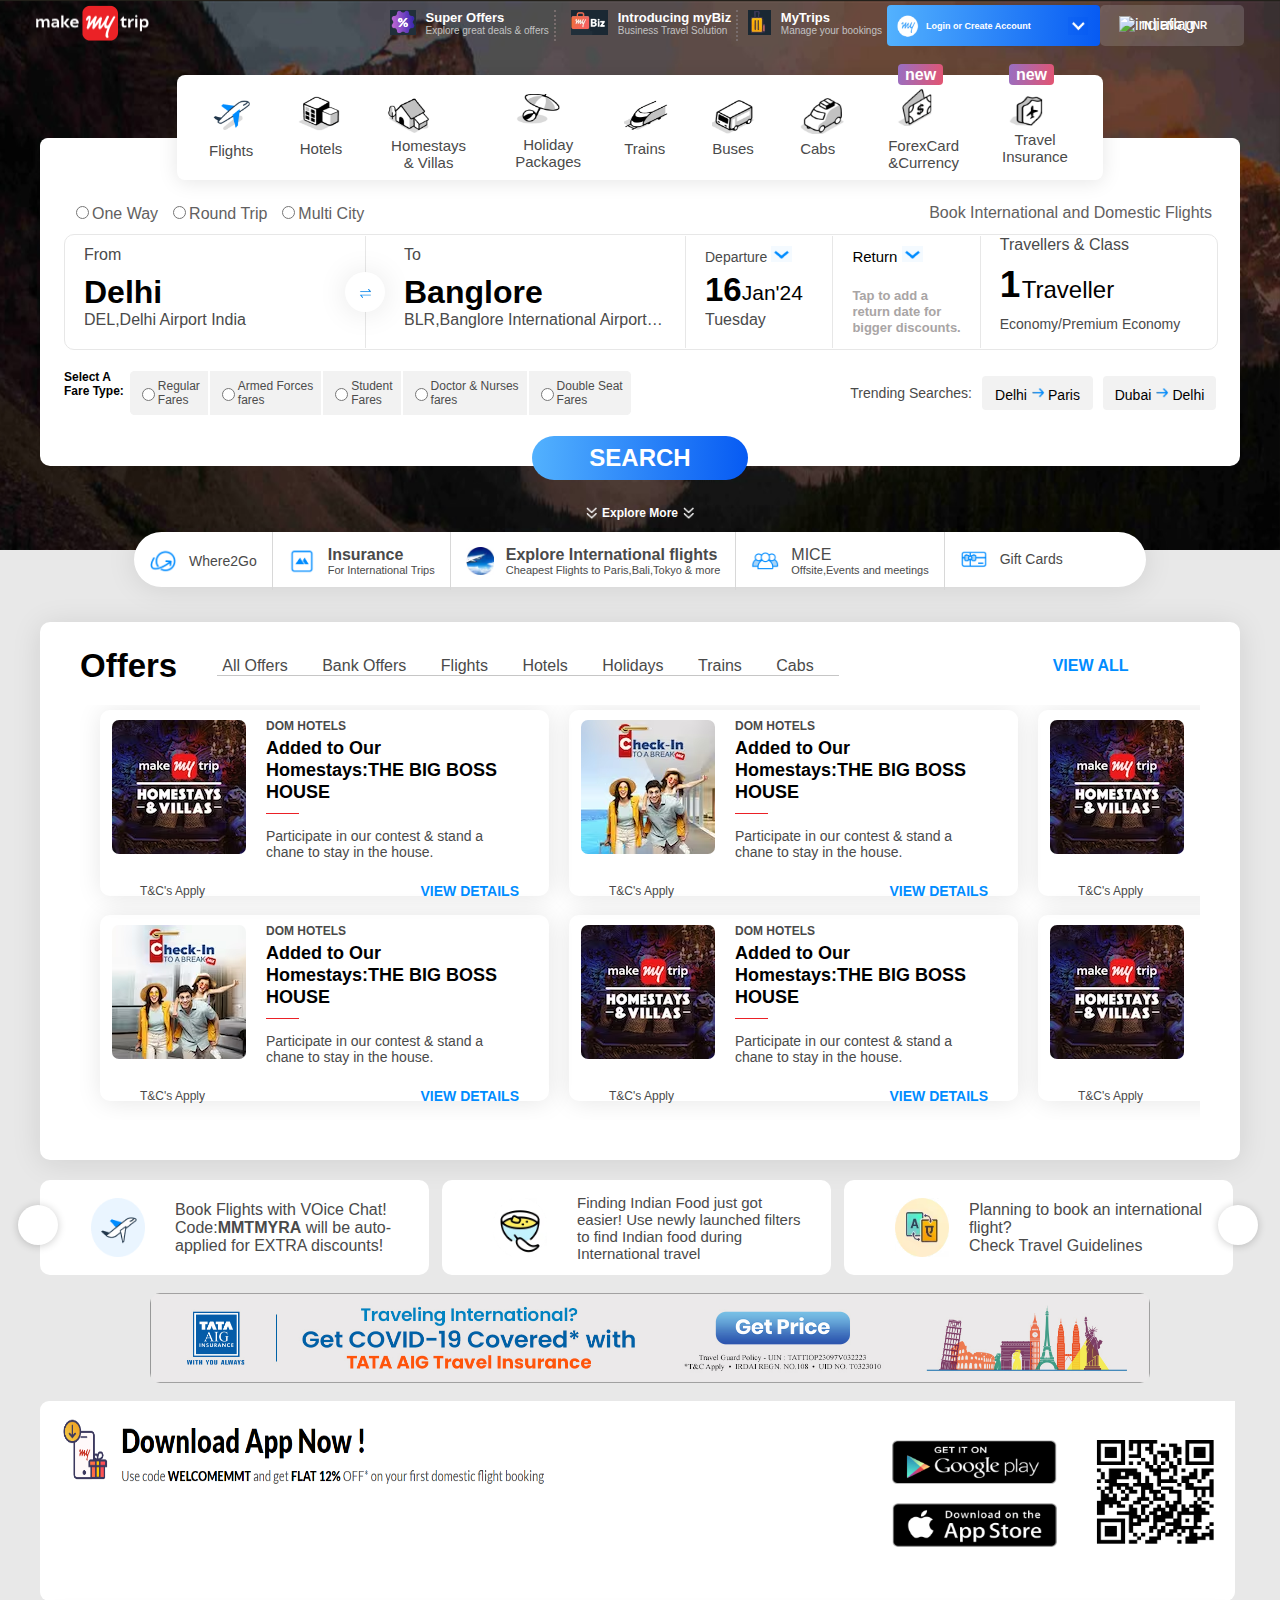
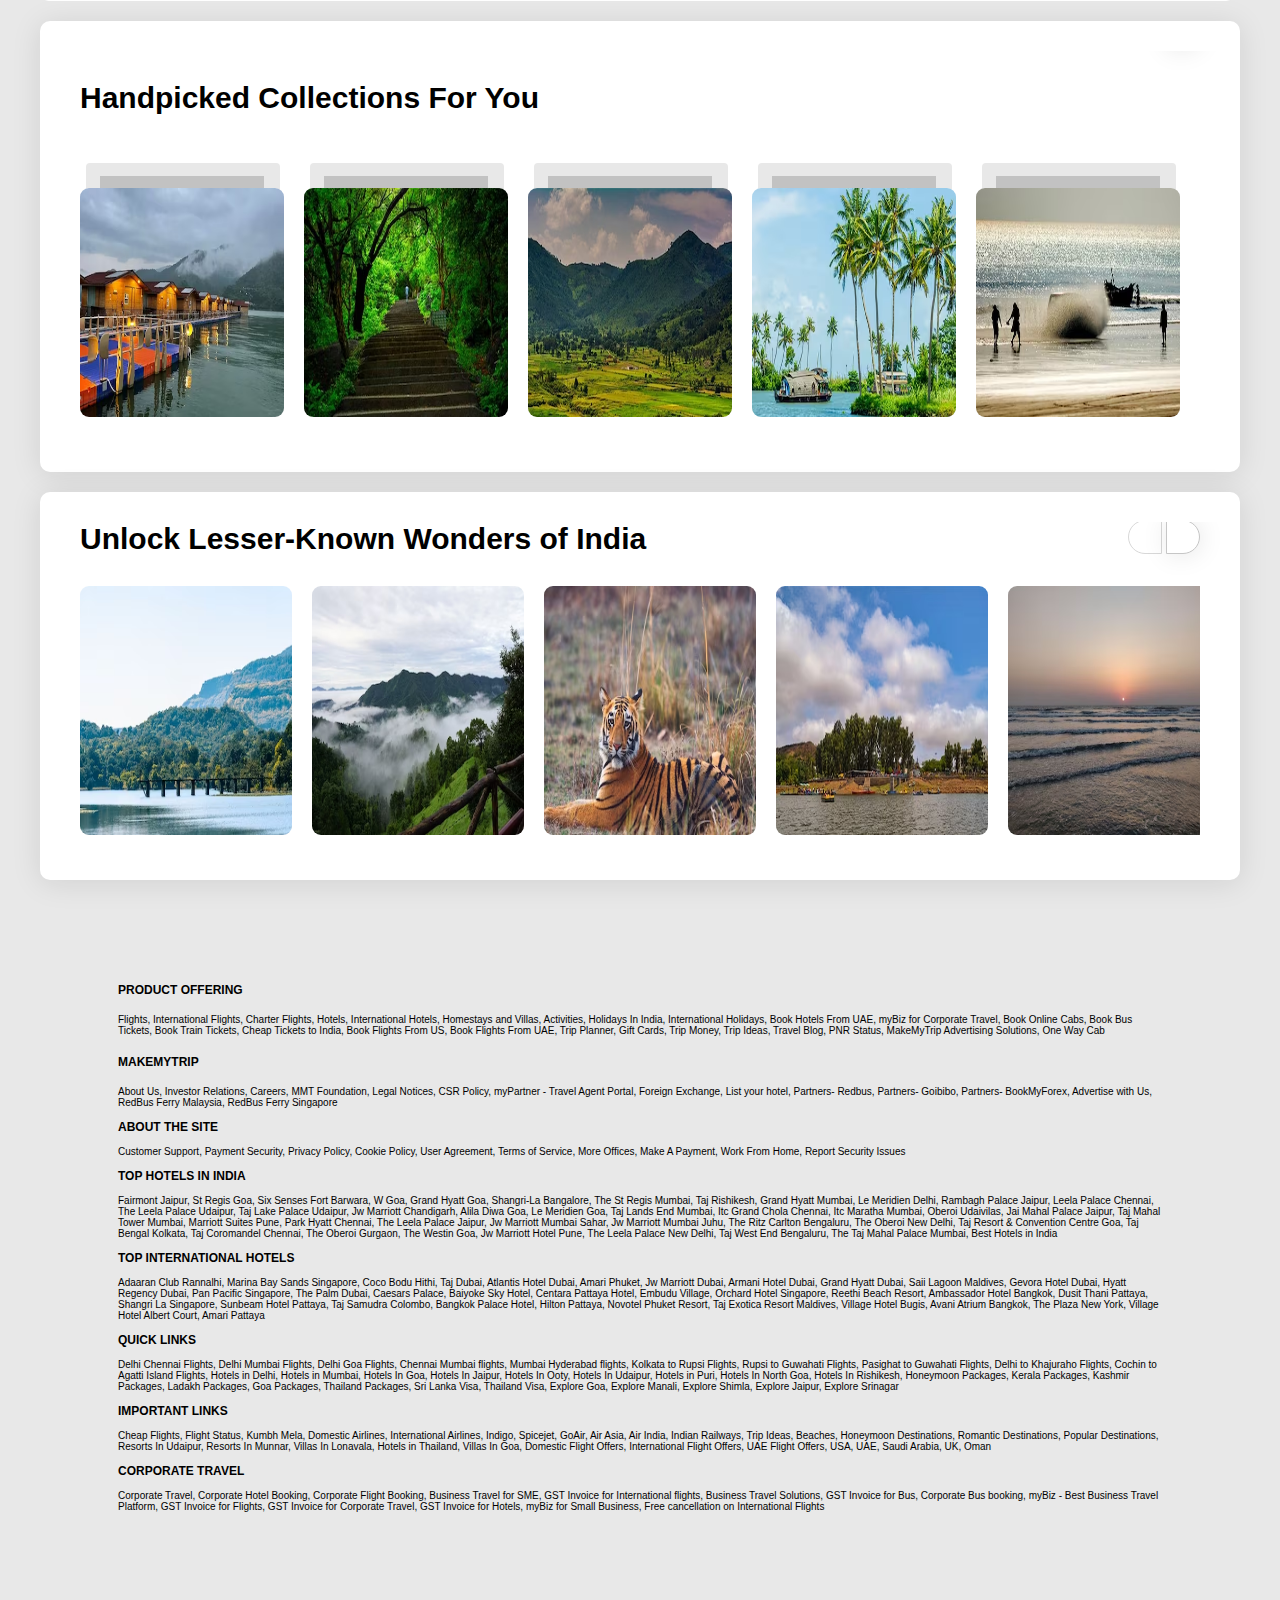
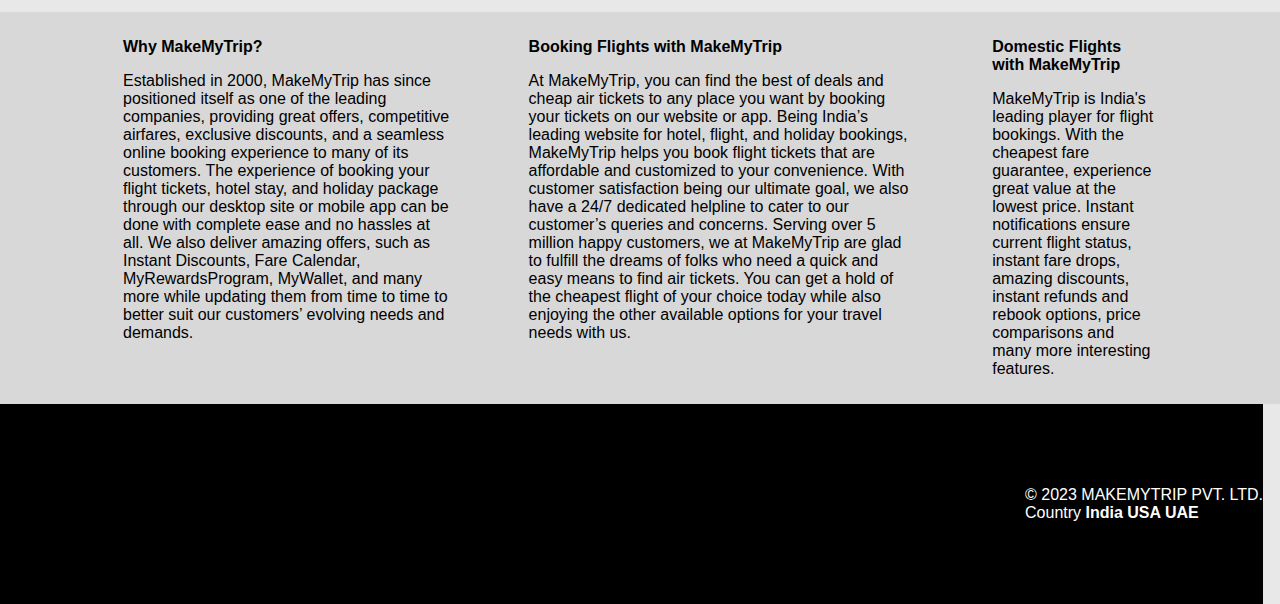
==== commit 4ae2cd1b: "fifth commit" ====
--- a/index.html
+++ b/index.html
@@ -608,15 +608,17 @@
                         </button>
                     </div>
                 </div>
-                <div class="selecting_pictures">
-                    <img src="images/m_Le ROI Floating Huts_Eco Rooms_Tehri_Uttarakhand_l_550_821.jpg" class="handpicked_photo">
-                    <img src="travels/m_destination_yelagiri_landscape_l_340_544.jpg" class="handpicked_photo">
-                    <img src="travels/m_destination_Araku Valley_landscape_l_400_640.jpg" class="handpicked_photo">
-                    <img src="travels/m_destination-alleppey-landscape_l_400_640.jpg" class="handpicked_photo">
-                    <img src="travels/m_destination-mandarmoni-landscape_l_400_640.jpg" class="handpicked_photo">
-                    <img src="travels/m_destination-saputara-landscape_l_400_640.jpg" class="handpicked_photo">
-                    <img src="travels/m_destination-udupi-landscape_l_400_640.jpg" class="handpicked_photo">
-                    <img src="travels/m_destination-vellore-landscape_l_400_640.jpg" class="handpicked_photo">
+                <div class="unlock-div">
+                    <div class="selecting_pictures">
+                        <img src="images/m_Le ROI Floating Huts_Eco Rooms_Tehri_Uttarakhand_l_550_821.jpg" class="handpicked_photo">
+                        <img src="travels/m_destination_yelagiri_landscape_l_340_544.jpg" class="handpicked_photo">
+                        <img src="travels/m_destination_Araku Valley_landscape_l_400_640.jpg" class="handpicked_photo">
+                        <img src="travels/m_destination-alleppey-landscape_l_400_640.jpg" class="handpicked_photo">
+                        <img src="travels/m_destination-mandarmoni-landscape_l_400_640.jpg" class="handpicked_photo">
+                        <img src="travels/m_destination-saputara-landscape_l_400_640.jpg" class="handpicked_photo">
+                        <img src="travels/m_destination-udupi-landscape_l_400_640.jpg" class="handpicked_photo">
+                        <img src="travels/m_destination-vellore-landscape_l_400_640.jpg" class="handpicked_photo">
+                    </div>
                 </div>
             </div>
         </div>
@@ -625,9 +627,9 @@
         </div>
         <div class="unlock">
             <div class="unlock_header">
+                <p class="unlock_para"><b>Unlock Lesser-Known Wonders of India</b></p>
                 <div class="unlock_heading">
                     <div class="unlock_buttons">
-                        <p class="unlock_para"><b>Unlock Lesser-Known Wonders of India</b></p>
                         <div class="control_buttons">
                             <button class="arrow_button1" onclick="prev()">
                                 <i style='font-size:24px' class='fas'>&#xf104;</i>
@@ -637,14 +639,19 @@
                             </button>
                         </div>
                     </div>
-                    <div class="unlock_picker">
-                        <img src="unlock/m_Bhandardara_l_568_852.jpg" class="unlock_photo" id="">
-                        <img src="travels/m_Shoghi_l_667_1000.jpg" class="unlock_photo">
-                        <img src="travels/m_Tadoba_l_587_880.jpg" class="unlock_photo">
-                        <img src="travels/m_destination-saputara-landscape_l_400_640.jpg" class="unlock_photo">
-                        <img src="travels/m_Dapoli_l_703_937.jpg" class="unlock_photo">
-                        <img src="travels/m_Amritsar_activity_heritage_l_684_1026.jpg" class="unlock_photo">
-                        <img src="travels/m_Australia_destination_6_l_361_641.jpg" class="unlock_photo"> 
+                    <div class="unlock-div">
+                        <div class="unlock_picker">
+                            <img src="travels/m_Bhandardara_l_568_852.jpg" class="unlock_photo" id="image">
+                            <img src="travels/m_Shoghi_l_667_1000.jpg" class="unlock_photo">
+                            <img src="travels/m_Tadoba_l_587_880.jpg" class="unlock_photo">
+                            <img src="travels/m_destination-saputara-landscape_l_400_640.jpg" class="unlock_photo">
+                            <img src="travels/m_Dapoli_l_703_937.jpg" class="unlock_photo">
+                            <img src="travels/m_Amritsar_activity_heritage_l_684_1026.jpg" class="unlock_photo">
+                            <img src="travels/m_destination-udupi-landscape_l_400_640.jpg" class="unlock_photo"> 
+                            <img src="travels/m_Destination_Dhanaulti_l_534_801.jpg" class="unlock_photo"> 
+                            <img src="travels/m_destination-mandarmoni-landscape_l_400_640.jpg" class="unlock_photo"> 
+                            <img src="travels/m_Destination_Panchmarhi_l_464_696.jpg" class="unlock_photo"> 
+                        </div>
                     </div>
                 </div>
             </div>
@@ -687,7 +694,17 @@
         </div>
     </div>
     <div class="footer_section">
-
+        <div class="icons" style="
+        display: flex;
+        gap: 20px;
+    ">
+            <i style='font-size:24px;margin-left: 10px;' class='fab'>&#xf099;</i>
+            <i style='font-size:24px' class='fab'>&#xf09a;</i>
+        </div>
+        <div class="last">
+            <p style="margin: 0;">© 2023 MAKEMYTRIP PVT. LTD.<br>
+            Country <b>India USA UAE</b></p>
+        </div>
     </div>
 </body>
 </html>--- a/style.css
+++ b/style.css
@@ -1162,10 +1162,10 @@
     gap: 20px;
 }
 .handpicked_photo{
-    width: 182px;
+    width: 204px;
     height: 229px;
     border-radius: 9px;
-    box-shadow: 0px -15px 0px 0px #c2c2c2, 0px -28px rgb(232, 232, 232);
+    box-shadow: 0px -32px 0 -20px #c2c2c2, 1px -30px 0px -5px rgb(232, 232, 232);
 }
 .unlock{
     box-shadow: 0 3px 30px 0 rgba(0, 0, 0, 0.1);
@@ -1184,18 +1184,28 @@
     color: #000000;
     font-weight: 900;
     font-size: 30px;
+    margin: 0;
 }
 .unlock_buttons{
     display: flex;
 }
 .control_buttons{
     margin-left: auto;
-    margin-top: 34px;
+    margin-bottom: 16px;
+    margin-top: -36px;
 }
 .unlock_photo{
     width: 212px;
     height: 249px;
     border-radius: 9px;
+}
+.unlock-div{
+    overflow-x: scroll;
+    display: flex;
+    align-items: center;
+    justify-content: flex-start;
+    width: 1120px;
+    height: 280px;
 }
 .unlock_picker{
     display: flex;
@@ -1235,7 +1245,16 @@
     color: white;
     width: 1263px;
     height: 200px;
+    display: flex;
+    align-items: center;
+    justify-content: center;
 }
 .answers{
     background-color: #d8d8d8;
+}
+.last {
+    display: flex;
+    justify-content: center;
+    margin-left: auto;
+    padding: 0;
 }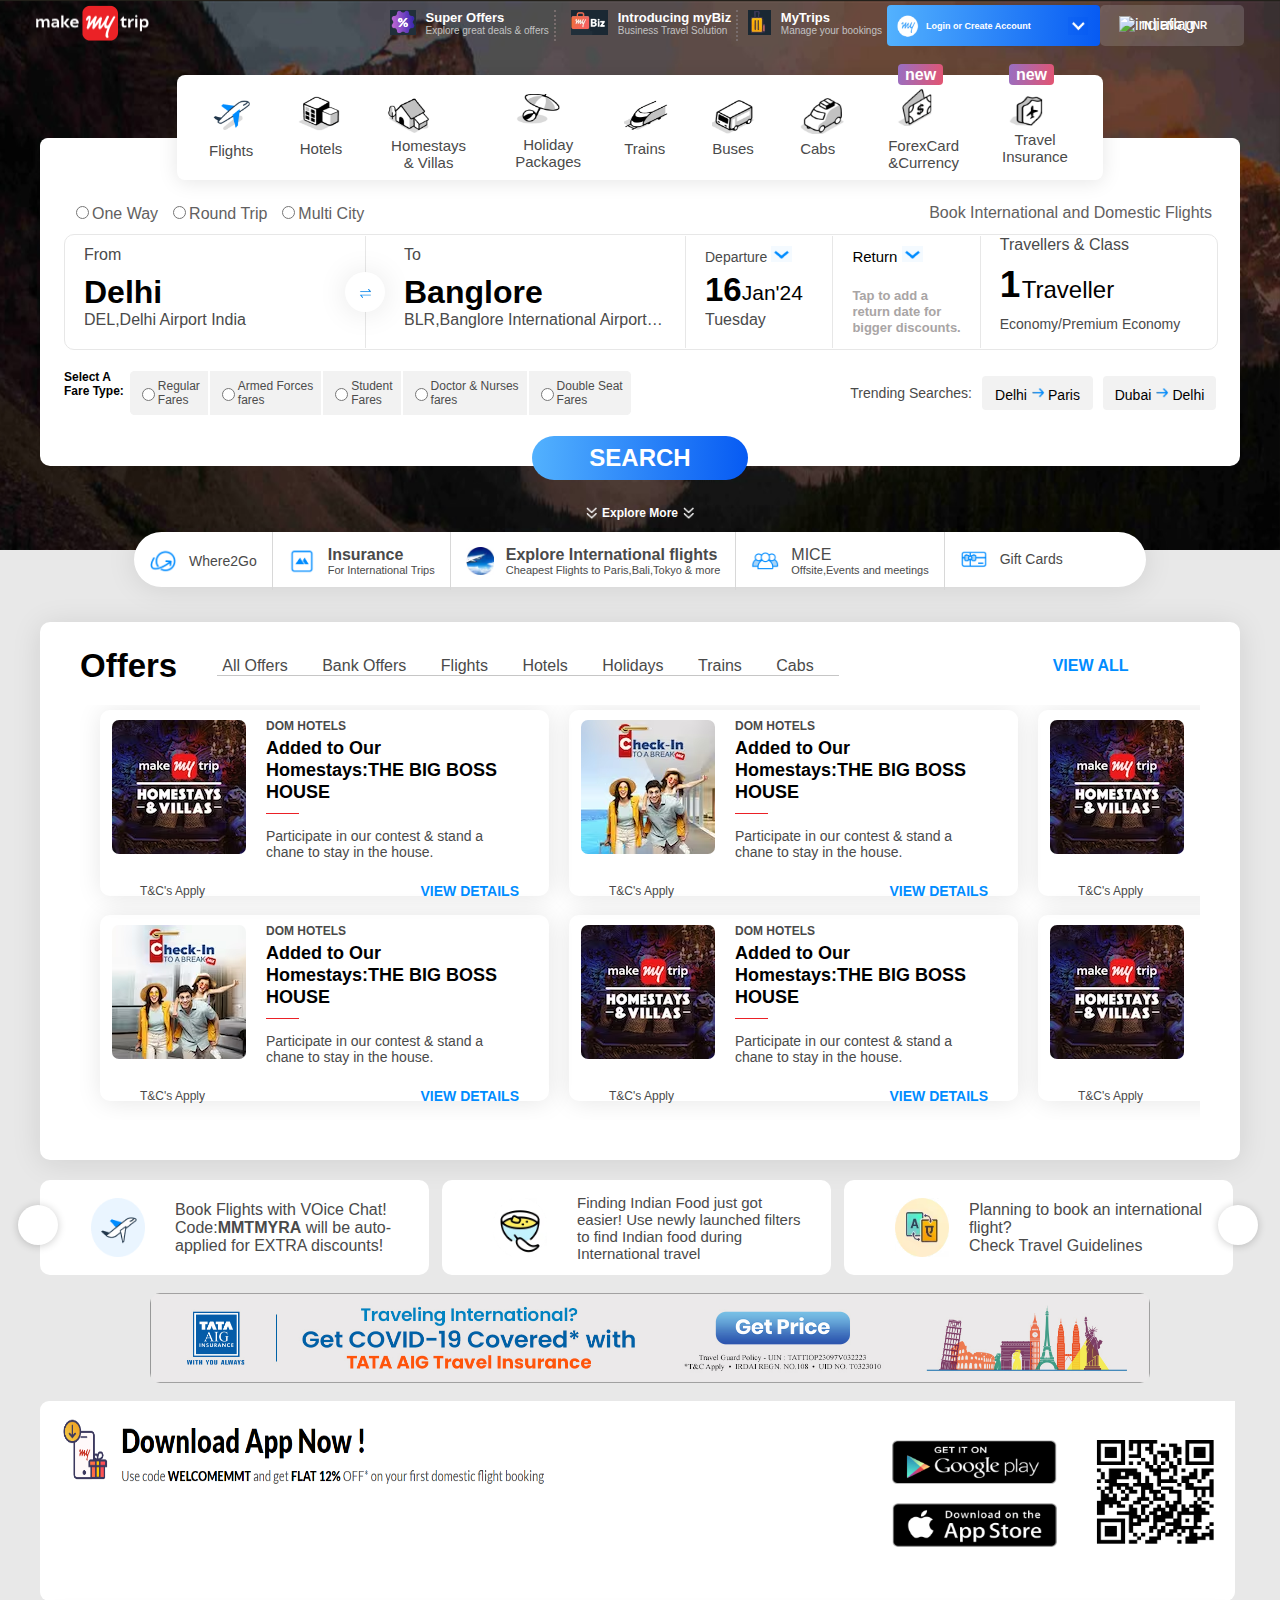
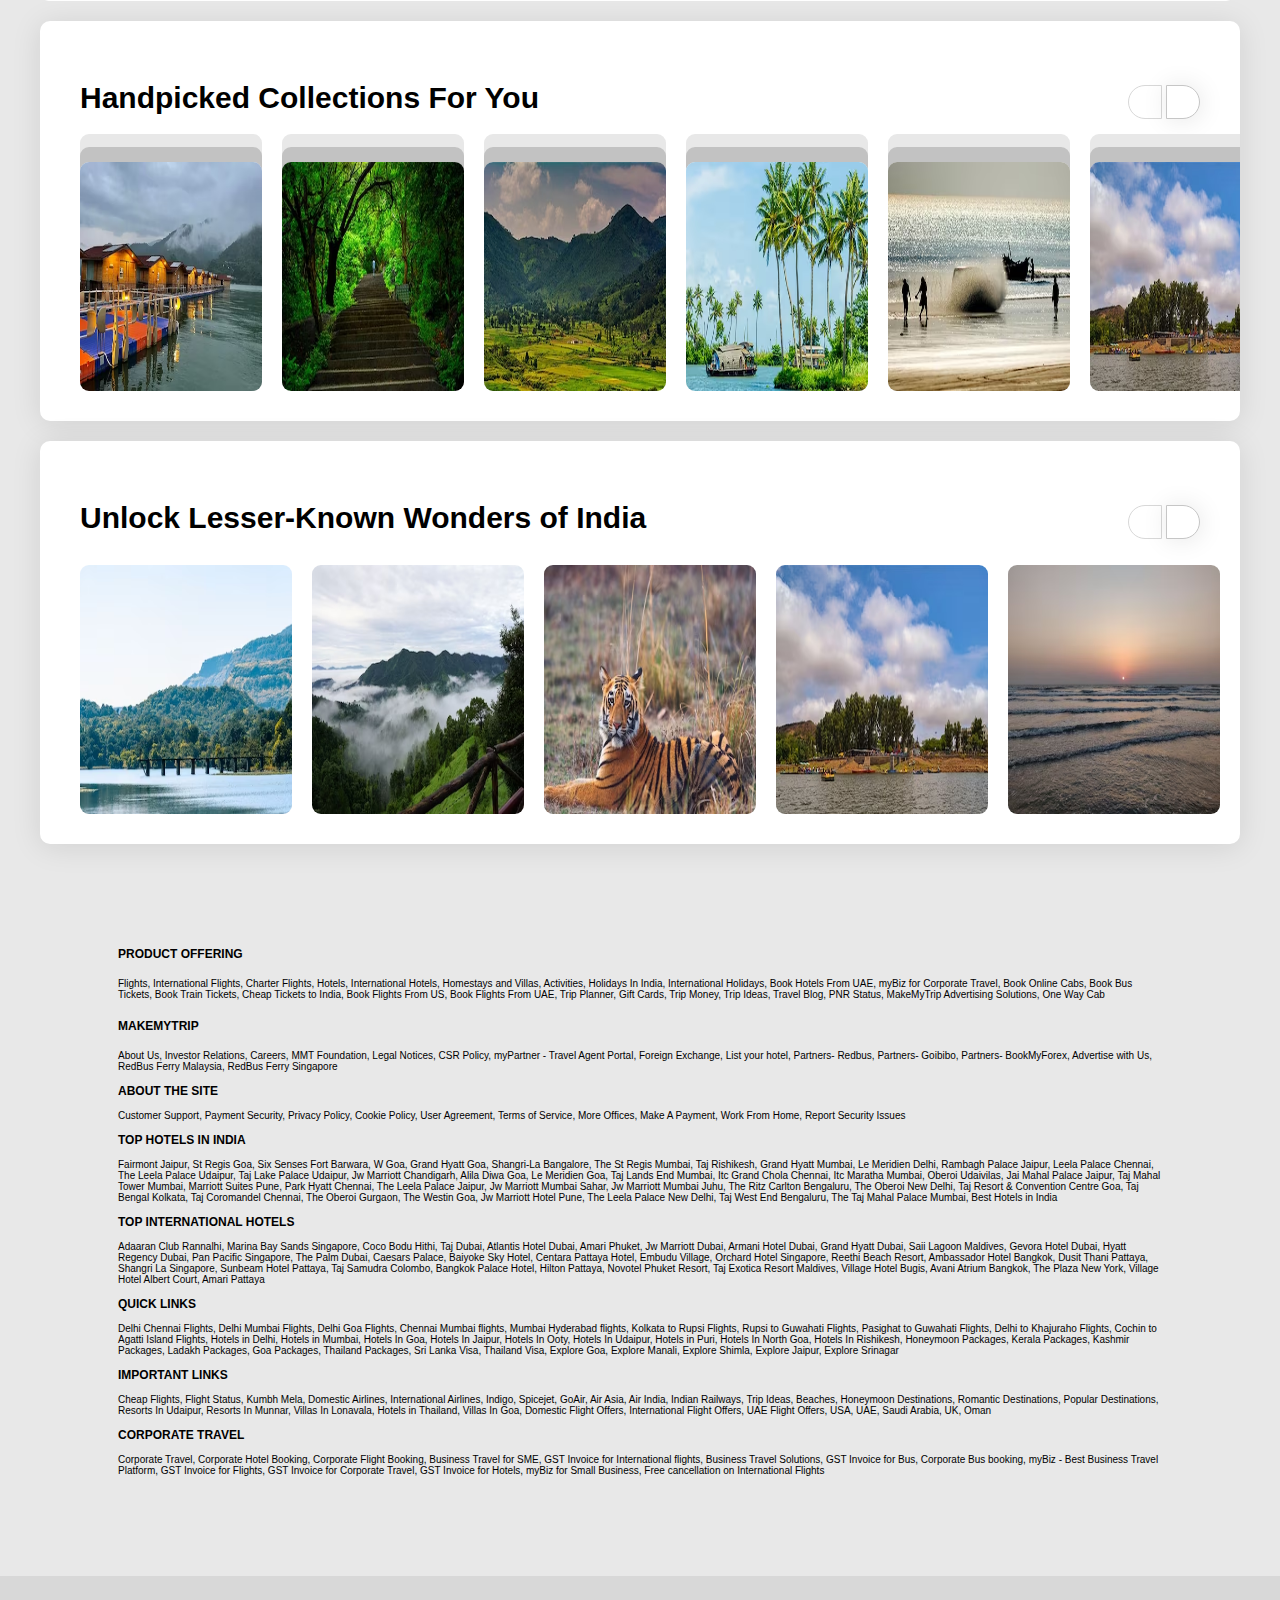
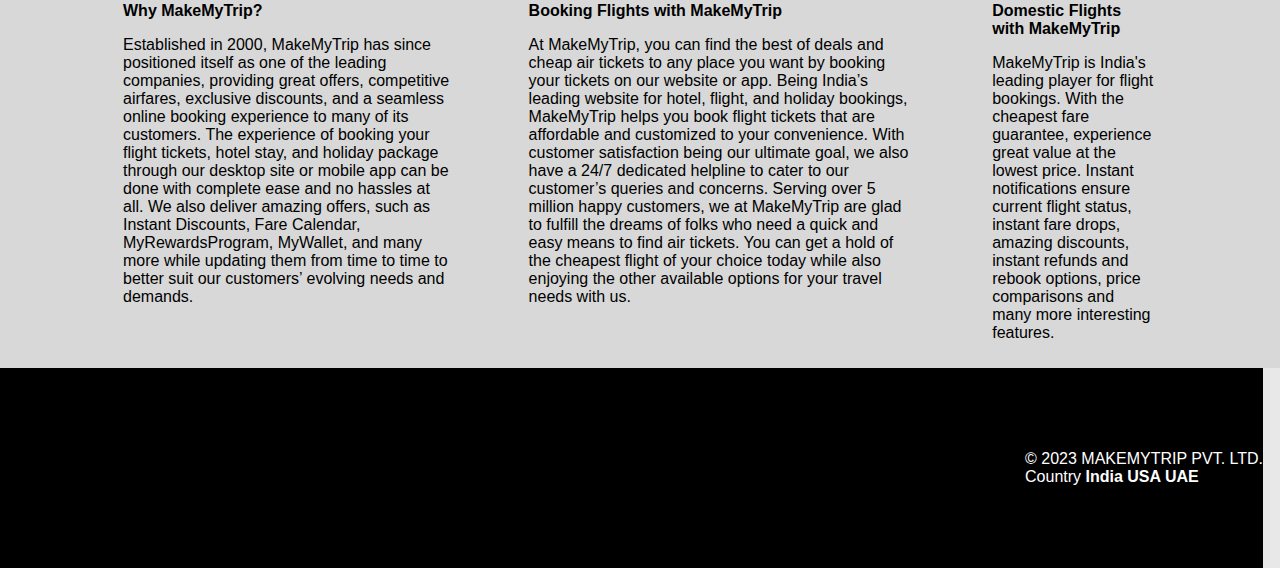
==== commit 13416c4c: "sixth commit" ====
--- a/index.html
+++ b/index.html
@@ -8,7 +8,7 @@
     <link rel="stylesheet" href="https://cdnjs.cloudflare.com/ajax/libs/font-awesome/6.5.1/css/all.min.css" integrity="sha512-DTOQO9RWCH3ppGqcWaEA1BIZOC6xxalwEsw9c2QQeAIftl+Vegovlnee1c9QX4TctnWMn13TZye+giMm8e2LwA==" crossorigin="anonymous" referrerpolicy="no-referrer" />
     <link href="https://fonts.googleapis.com/icon?family=Material+Icons"
       rel="stylesheet">
-    <script src="script.js"></script>
+    
 </head>
 <body>
     <div class="background">
@@ -608,17 +608,15 @@
                         </button>
                     </div>
                 </div>
-                <div class="unlock-div">
-                    <div class="selecting_pictures">
-                        <img src="images/m_Le ROI Floating Huts_Eco Rooms_Tehri_Uttarakhand_l_550_821.jpg" class="handpicked_photo">
-                        <img src="travels/m_destination_yelagiri_landscape_l_340_544.jpg" class="handpicked_photo">
-                        <img src="travels/m_destination_Araku Valley_landscape_l_400_640.jpg" class="handpicked_photo">
-                        <img src="travels/m_destination-alleppey-landscape_l_400_640.jpg" class="handpicked_photo">
-                        <img src="travels/m_destination-mandarmoni-landscape_l_400_640.jpg" class="handpicked_photo">
-                        <img src="travels/m_destination-saputara-landscape_l_400_640.jpg" class="handpicked_photo">
-                        <img src="travels/m_destination-udupi-landscape_l_400_640.jpg" class="handpicked_photo">
-                        <img src="travels/m_destination-vellore-landscape_l_400_640.jpg" class="handpicked_photo">
-                    </div>
+                <div class="selecting_pictures">
+                    <img src="images/m_Le ROI Floating Huts_Eco Rooms_Tehri_Uttarakhand_l_550_821.jpg" class="handpicked_photo">
+                    <img src="travels/m_destination_yelagiri_landscape_l_340_544.jpg" class="handpicked_photo">
+                    <img src="travels/m_destination_Araku Valley_landscape_l_400_640.jpg" class="handpicked_photo">
+                    <img src="travels/m_destination-alleppey-landscape_l_400_640.jpg" class="handpicked_photo">
+                    <img src="travels/m_destination-mandarmoni-landscape_l_400_640.jpg" class="handpicked_photo">
+                    <img src="travels/m_destination-saputara-landscape_l_400_640.jpg" class="handpicked_photo">
+                    <img src="travels/m_destination-udupi-landscape_l_400_640.jpg" class="handpicked_photo">
+                    <img src="travels/m_destination-vellore-landscape_l_400_640.jpg" class="handpicked_photo">
                 </div>
             </div>
         </div>
@@ -627,31 +625,26 @@
         </div>
         <div class="unlock">
             <div class="unlock_header">
-                <p class="unlock_para"><b>Unlock Lesser-Known Wonders of India</b></p>
                 <div class="unlock_heading">
                     <div class="unlock_buttons">
+                        <p class="unlock_para"><b>Unlock Lesser-Known Wonders of India</b></p>
                         <div class="control_buttons">
-                            <button class="arrow_button1" onclick="prev()">
+                            <button class="arrow_button1" onclick="goPrev()">
                                 <i style='font-size:24px' class='fas'>&#xf104;</i>
                             </button>
-                            <button class="arrow_button2" onclick="next()">
+                            <button class="arrow_button2" onclick="goNext()">
                                 <i style='font-size:24px' class='fas'>&#xf105;</i>
                             </button>
                         </div>
                     </div>
-                    <div class="unlock-div">
-                        <div class="unlock_picker">
-                            <img src="travels/m_Bhandardara_l_568_852.jpg" class="unlock_photo" id="image">
-                            <img src="travels/m_Shoghi_l_667_1000.jpg" class="unlock_photo">
-                            <img src="travels/m_Tadoba_l_587_880.jpg" class="unlock_photo">
-                            <img src="travels/m_destination-saputara-landscape_l_400_640.jpg" class="unlock_photo">
-                            <img src="travels/m_Dapoli_l_703_937.jpg" class="unlock_photo">
-                            <img src="travels/m_Amritsar_activity_heritage_l_684_1026.jpg" class="unlock_photo">
-                            <img src="travels/m_destination-udupi-landscape_l_400_640.jpg" class="unlock_photo"> 
-                            <img src="travels/m_Destination_Dhanaulti_l_534_801.jpg" class="unlock_photo"> 
-                            <img src="travels/m_destination-mandarmoni-landscape_l_400_640.jpg" class="unlock_photo"> 
-                            <img src="travels/m_Destination_Panchmarhi_l_464_696.jpg" class="unlock_photo"> 
-                        </div>
+                    <div class="unlock_picker">
+                        <img src="unlock/m_Bhandardara_l_568_852.jpg" class="unlock_photo" >
+                        <img src="travels/m_Shoghi_l_667_1000.jpg" class="unlock_photo">
+                        <img src="travels/m_Tadoba_l_587_880.jpg" class="unlock_photo">
+                        <img src="travels/m_destination-saputara-landscape_l_400_640.jpg" class="unlock_photo">
+                        <img src="travels/m_Dapoli_l_703_937.jpg" class="unlock_photo">
+                        <img src="travels/m_Amritsar_activity_heritage_l_684_1026.jpg" class="unlock_photo">
+                        <img src="travels/m_Australia_destination_6_l_361_641.jpg" class="unlock_photo"> 
                     </div>
                 </div>
             </div>
@@ -706,5 +699,6 @@
             Country <b>India USA UAE</b></p>
         </div>
     </div>
+    <script src="script.js"></script>
 </body>
 </html>--- a/style.css
+++ b/style.css
@@ -1162,10 +1162,10 @@
     gap: 20px;
 }
 .handpicked_photo{
-    width: 204px;
+    width: 182px;
     height: 229px;
     border-radius: 9px;
-    box-shadow: 0px -32px 0 -20px #c2c2c2, 1px -30px 0px -5px rgb(232, 232, 232);
+    box-shadow: 0px -15px 0px 0px #c2c2c2, 0px -28px rgb(232, 232, 232);
 }
 .unlock{
     box-shadow: 0 3px 30px 0 rgba(0, 0, 0, 0.1);
@@ -1184,28 +1184,19 @@
     color: #000000;
     font-weight: 900;
     font-size: 30px;
-    margin: 0;
 }
 .unlock_buttons{
     display: flex;
 }
 .control_buttons{
     margin-left: auto;
-    margin-bottom: 16px;
-    margin-top: -36px;
+    margin-top: 34px;
 }
 .unlock_photo{
     width: 212px;
     height: 249px;
     border-radius: 9px;
-}
-.unlock-div{
-    overflow-x: scroll;
-    display: flex;
-    align-items: center;
-    justify-content: flex-start;
-    width: 1120px;
-    height: 280px;
+    transition: 1s;
 }
 .unlock_picker{
     display: flex;
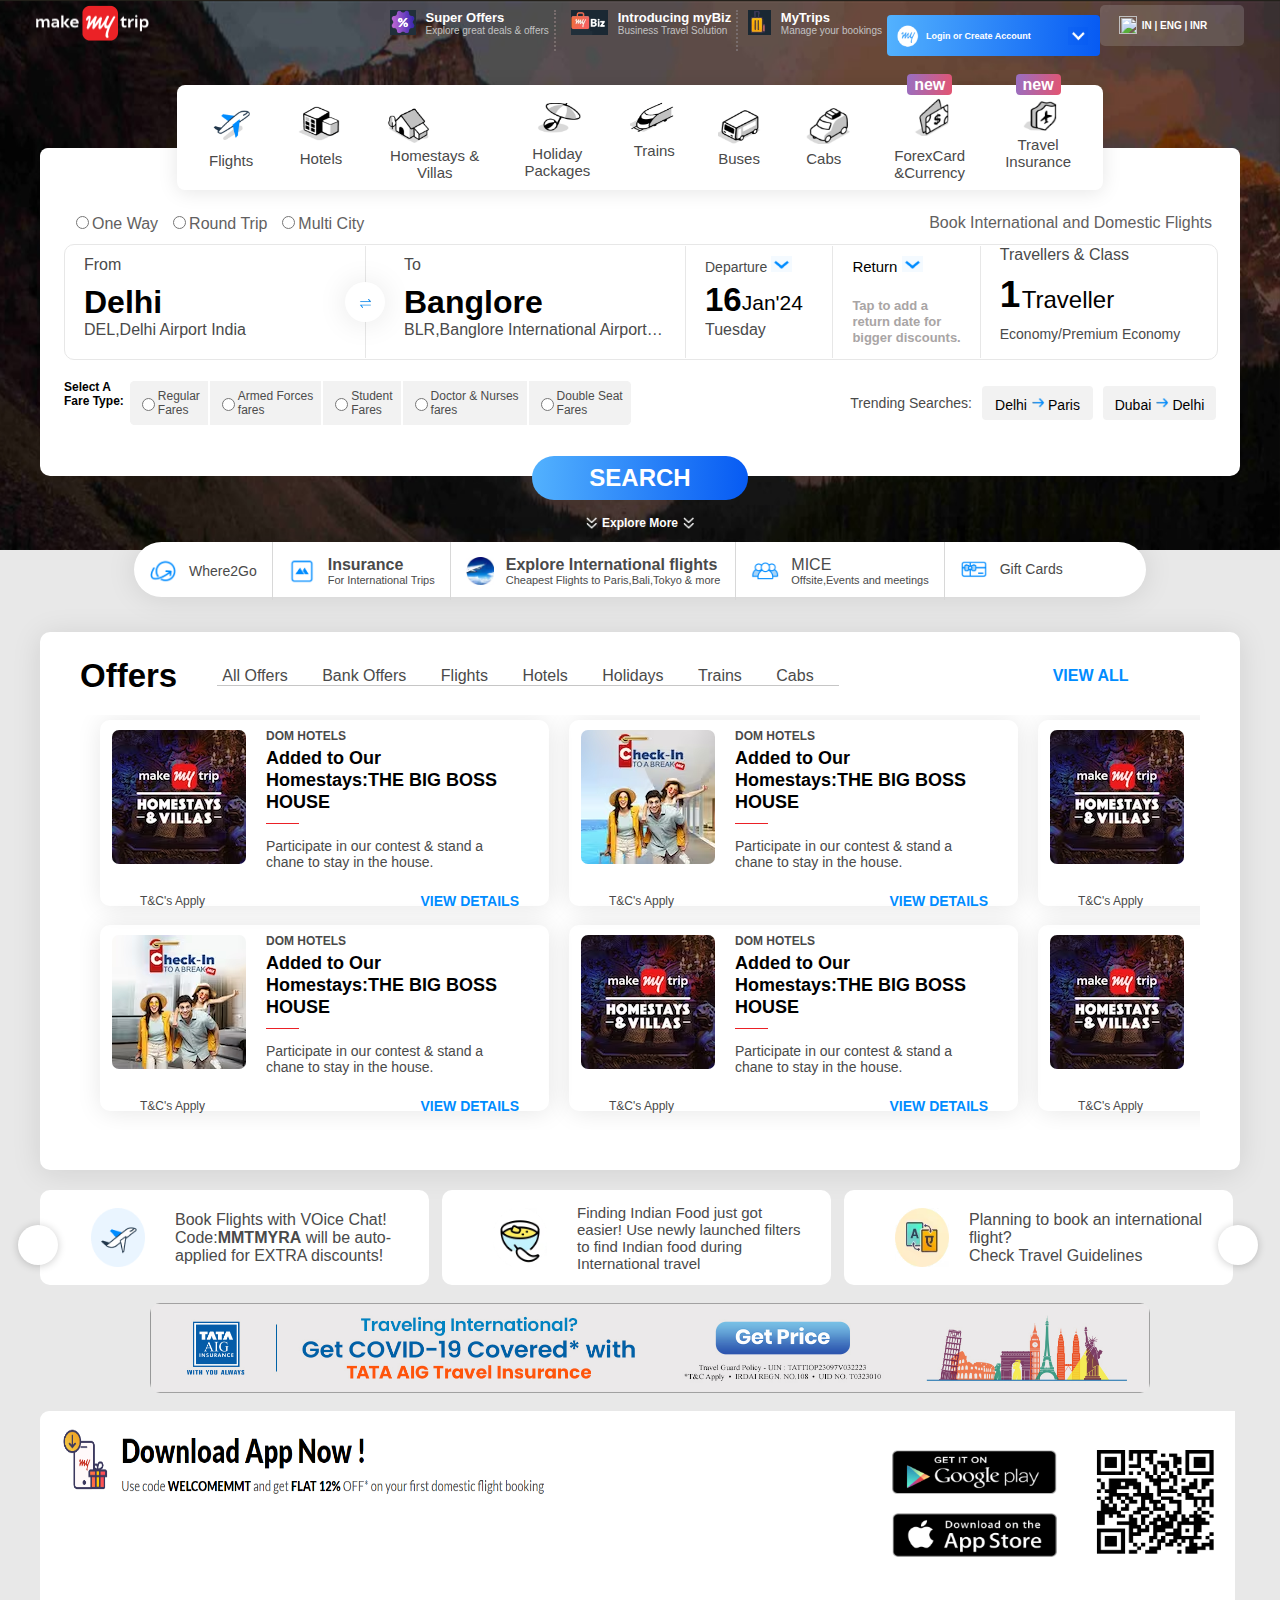
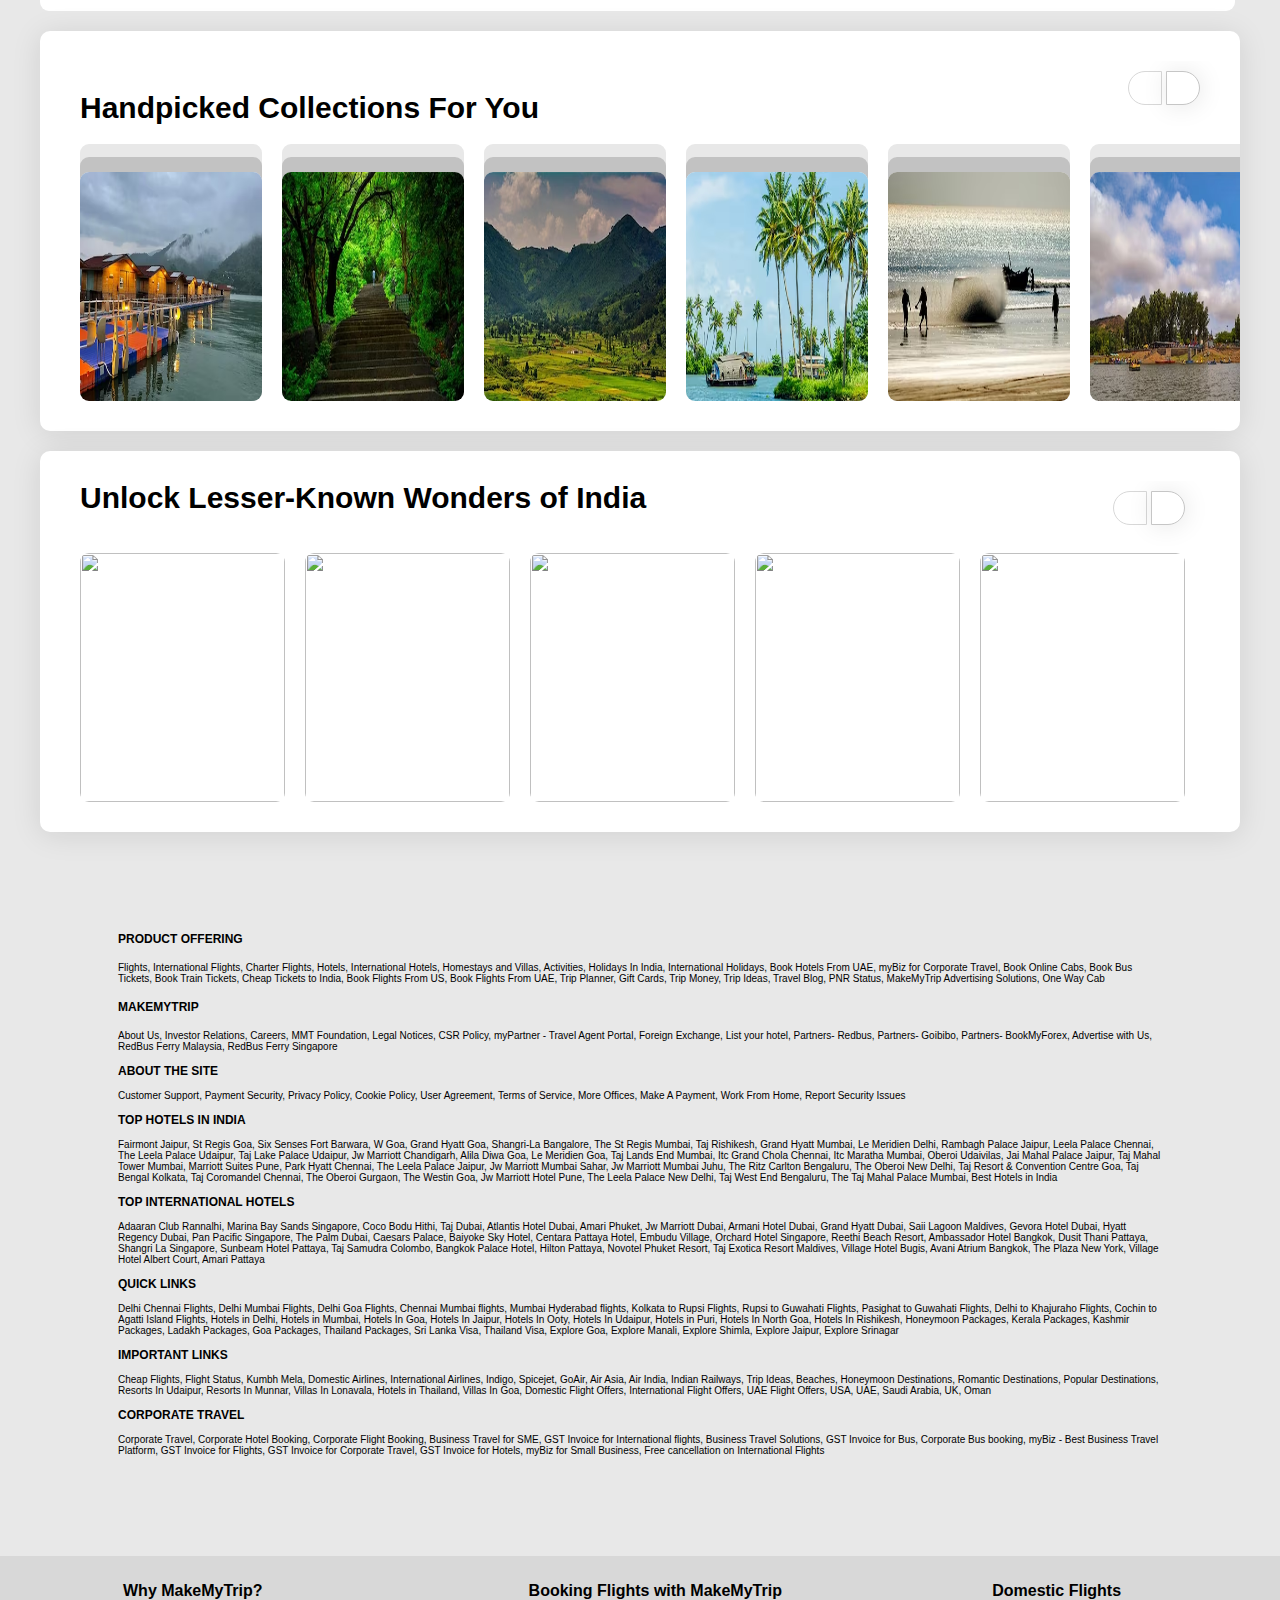
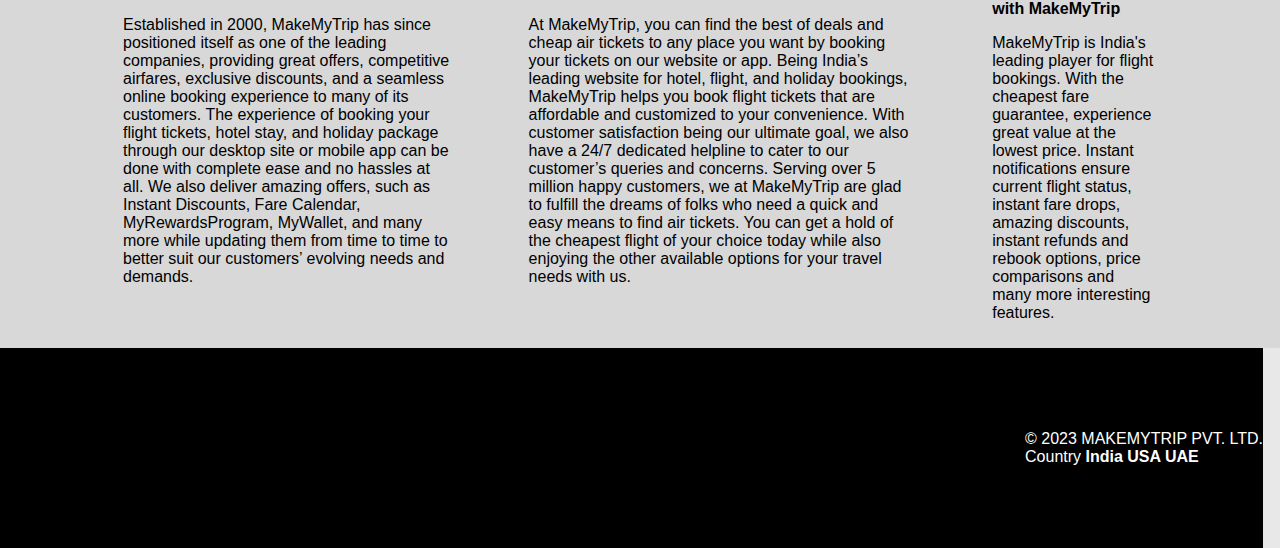
==== commit acf51acc: "scrolling of the last section of the page" ====
--- a/index.html
+++ b/index.html
@@ -1,4 +1,4 @@
-<!DOCTYPE html>
+
 <html lang="en">
 <head>
     <meta charset="UTF-8">
@@ -629,22 +629,26 @@
                     <div class="unlock_buttons">
                         <p class="unlock_para"><b>Unlock Lesser-Known Wonders of India</b></p>
                         <div class="control_buttons">
-                            <button class="arrow_button1" onclick="goPrev()">
+                            <button class="arrow_button1"   onclick="previousImages()">
                                 <i style='font-size:24px' class='fas'>&#xf104;</i>
                             </button>
-                            <button class="arrow_button2" onclick="goNext()">
+                            <button class="arrow_button2" onclick="nextImages()">
                                 <i style='font-size:24px' class='fas'>&#xf105;</i>
                             </button>
                         </div>
                     </div>
-                    <div class="unlock_picker">
-                        <img src="unlock/m_Bhandardara_l_568_852.jpg" class="unlock_photo" >
-                        <img src="travels/m_Shoghi_l_667_1000.jpg" class="unlock_photo">
-                        <img src="travels/m_Tadoba_l_587_880.jpg" class="unlock_photo">
-                        <img src="travels/m_destination-saputara-landscape_l_400_640.jpg" class="unlock_photo">
-                        <img src="travels/m_Dapoli_l_703_937.jpg" class="unlock_photo">
-                        <img src="travels/m_Amritsar_activity_heritage_l_684_1026.jpg" class="unlock_photo">
-                        <img src="travels/m_Australia_destination_6_l_361_641.jpg" class="unlock_photo"> 
+                    <div class="image-container" id="imageContainer">
+                        <!-- <img  class="unlock_photo" id="image1"> -->
+                        <!-- <img src="https://ik.imagekit.io/yujmenhju/m_Shoghi_l_667_1000.jpg?updatedAt=1706543118904" class="unlock_photo" id="image2">
+                        <img src="https://ik.imagekit.io/yujmenhju/m_Tadoba_l_587_880.jpg?updatedAt=1706543118946" class="unlock_photo" id="image3">
+                        <img src="https://ik.imagekit.io/yujmenhju/m_destination-saputara-landscape_l_400_640.jpg?updatedAt=1706543118883" class="unlock_photo" id="image4">
+                        <img src="https://ik.imagekit.io/yujmenhju/m_Dapoli_l_703_937.jpg?updatedAt=1706543118955" class="unlock_photo" id="image5">
+                        <img src="https://ik.imagekit.io/yujmenhju/m_Amritsar_activity_heritage_l_684_1026.jpg?updatedAt=1706543118994" class="unlock_photo" id="image6">
+                        <img src="https://ik.imagekit.io/yujmenhju/m_Australia_destination_6_l_361_641.jpg?updatedAt=1706543118906" class="unlock_photo" id="image7"> 
+                        <img src="https://ik.imagekit.io/yujmenhju/m_pilgrimage44_p_540_417.jpg?updatedAt=1706543118907" class="unlock_photo" id="image8">
+                        <img src="https://ik.imagekit.io/yujmenhju/m_destination-alleppey-landscape_l_400_640.jpg?updatedAt=1706543118899" class="unlock_photo" id="image9">
+                        <img src="https://ik.imagekit.io/yujmenhju/m_destination-mandarmoni-landscape_l_400_640.jpg?updatedAt=1706543118862" class="unlock_photo" id="image10"> --> 
+                    </div>
                     </div>
                 </div>
             </div>
--- a/style.css
+++ b/style.css
@@ -1184,21 +1184,23 @@
     color: #000000;
     font-weight: 900;
     font-size: 30px;
+    margin: 0;
 }
 .unlock_buttons{
     display: flex;
 }
 .control_buttons{
     margin-left: auto;
-    margin-top: 34px;
+    /* margin-top: 34px; */
+    padding-bottom: 28px;
 }
 .unlock_photo{
-    width: 212px;
+    width: 205px;
     height: 249px;
     border-radius: 9px;
     transition: 1s;
 }
-.unlock_picker{
+#unlock_picker{
     display: flex;
     gap: 20px;
 }
@@ -1248,4 +1250,20 @@
     justify-content: center;
     margin-left: auto;
     padding: 0;
-}+}
+
+
+.image-container {
+    display: flex;
+  overflow: hidden;
+  gap: 20px;
+}
+
+  .unlock_photo {
+    width: 205px;
+    height: 249px;
+  }
+
+  button {
+    margin-top: 10px;
+  }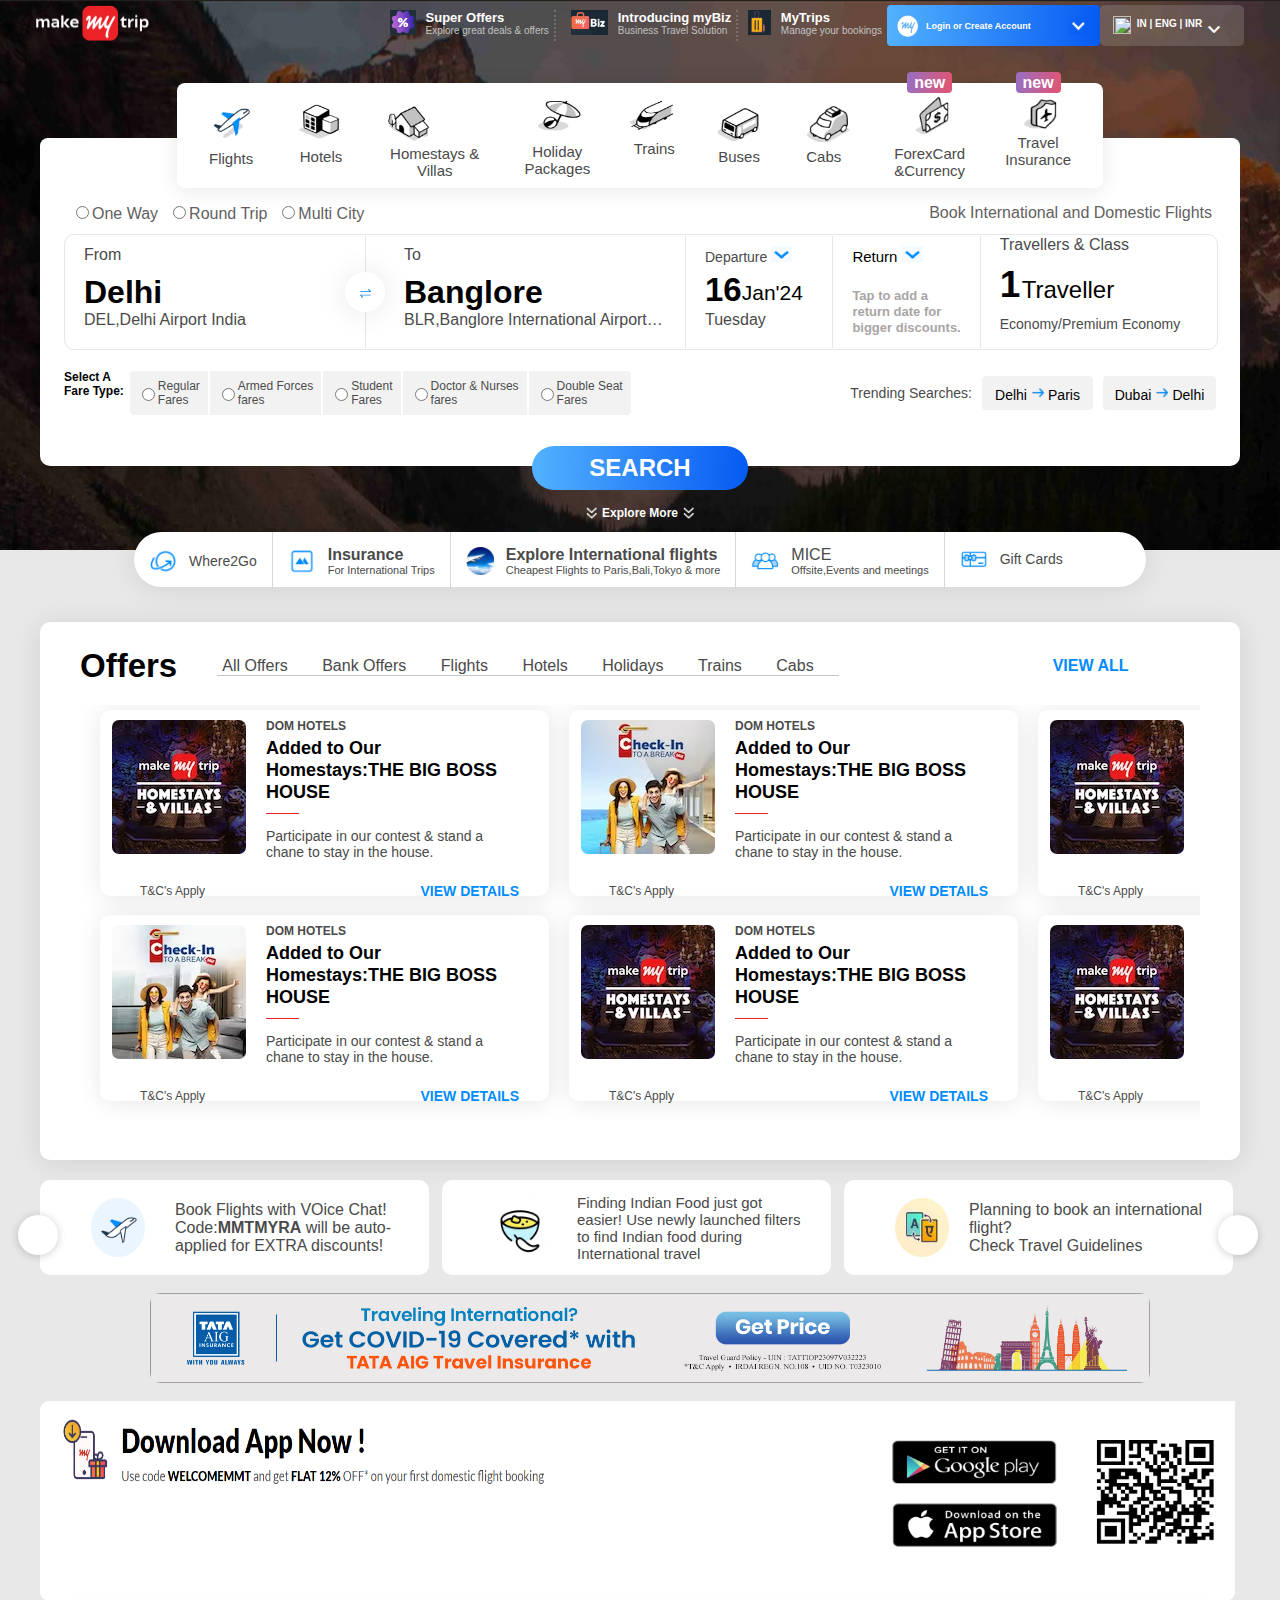
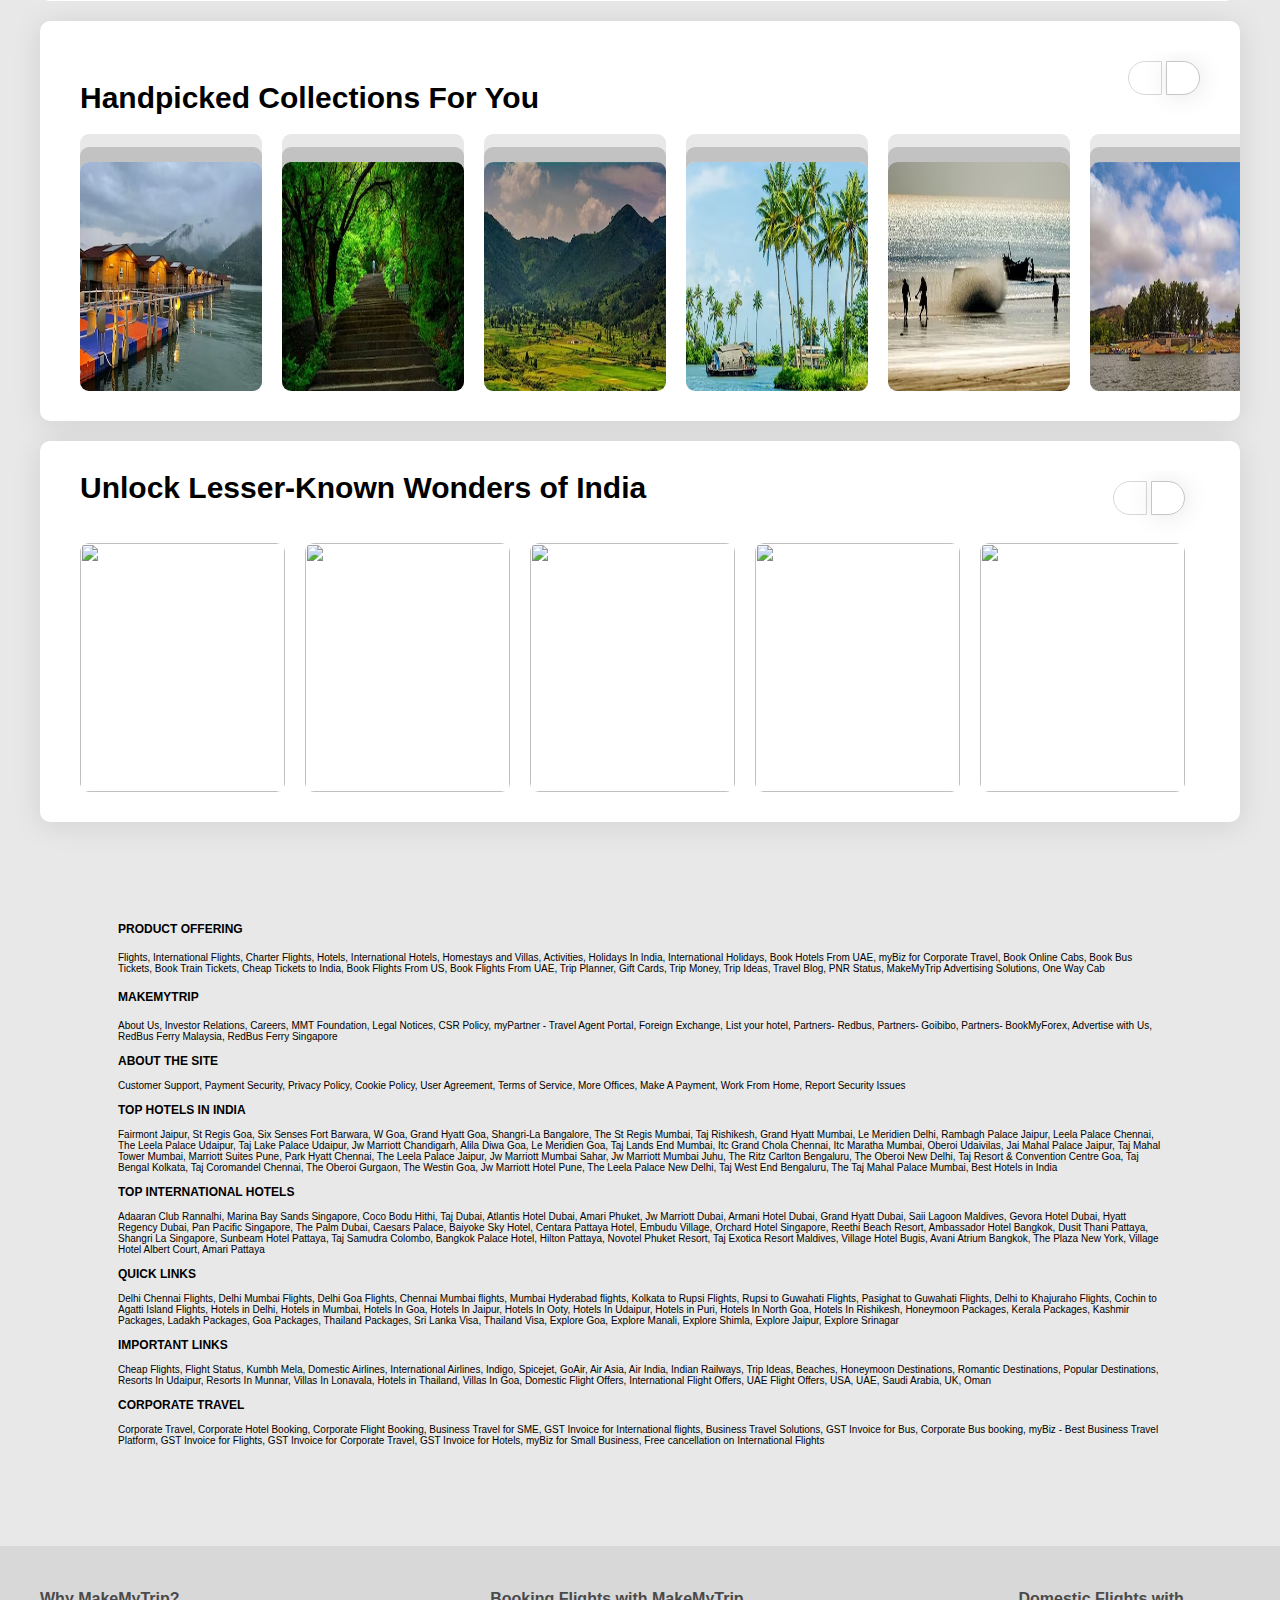
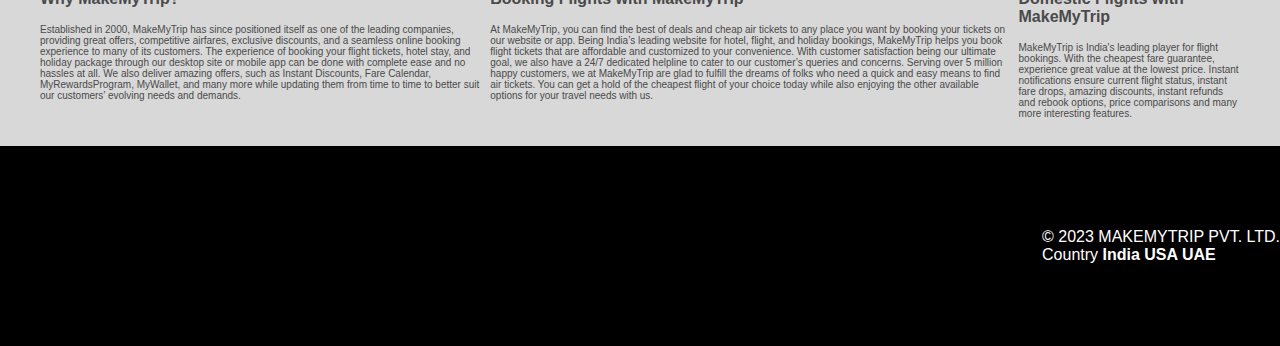
==== commit 443bd32f: "changes commit" ====
--- a/index.html
+++ b/index.html
@@ -52,21 +52,24 @@
                                 <b class="bold">Login or Create Account </b> 
                             </button>
                         </div>
-                        <div class="countryandlanguage">
+                        <button class="countryandlanguage">
                             <div class="flag"></div>
-                            <div class="insideflag">
-                                <div class="flag2">
-                                    <img src="https://imgak.mmtcdn.com/pwa_v3/pwa_mmt_ui_assets/in_v2.webp" alt="indiaflag" width="18px">
+                            <div class="setting"></div>
+                                <div class="insideflag">
+                                    <div class="flag2">
+                                        <img src="https://imgak.mmtcdn.com/pwa_v3/pwa_mmt_ui_assets/in_v2.webp" alt="indiaflag" width="18px">
+                                    </div>
+                                    <div class="selecting"><b>
+                                        <span>IN</span>
+                                        <span>|</span>
+                                        <span>ENG</span>
+                                        <span>|</span>
+                                        <span>INR</span></b>
+                                        <i class="material-icons">&#xe313;</i>
+                                    </div>
                                 </div>
-                                <div class="selecting"><b>
-                                    <span>IN</span>
-                                    <span>|</span>
-                                    <span>ENG</span>
-                                    <span>|</span>
-                                    <span>INR</span></b>
-                                </div>
-                            </div>
-                        </div>
+                            </div>
+                        </button>
                     </div>
                 </div>
        </div>
@@ -655,38 +658,41 @@
         </div>
     </div>
     <div class="paragraphs">
-        <p><b style="font-size: 12px;">PRODUCT OFFERING</b></p>
-        <p style="font-size: 10px;">Flights, International Flights, Charter Flights, Hotels, International Hotels, Homestays and Villas, Activities, Holidays In India, International Holidays, Book Hotels From UAE, myBiz for Corporate Travel, Book Online Cabs, Book Bus Tickets, Book Train Tickets, Cheap Tickets to India, Book Flights From US, Book Flights From UAE, Trip Planner, Gift Cards, Trip Money, Trip Ideas, Travel Blog, PNR Status, MakeMyTrip Advertising Solutions, One Way Cab</p>
-        <p><b style="font-size: 12px;">MAKEMYTRIP</b></p>
-        <p style="font-size: 10px;">
-            About Us, Investor Relations, Careers, MMT Foundation, Legal Notices, CSR Policy, myPartner - Travel Agent Portal, Foreign Exchange, List your hotel, Partners- Redbus, Partners- Goibibo, Partners- BookMyForex, Advertise with Us, RedBus Ferry Malaysia, RedBus Ferry Singapore
-        </p>
-        <p style="font-size: 12px;"><b>ABOUT THE SITE</b></p>
-        <p style="font-size: 10px;">Customer Support, Payment Security, Privacy Policy, Cookie Policy, User Agreement, Terms of Service, More Offices, Make A Payment, Work From Home, Report Security Issues</p>
-        <p style="font-size: 12px;"><b>TOP HOTELS IN INDIA</b></p>
-        <p style="font-size: 10px;">Fairmont Jaipur, St Regis Goa, Six Senses Fort Barwara, W Goa, Grand Hyatt Goa, Shangri-La Bangalore, The St Regis Mumbai, Taj Rishikesh, Grand Hyatt Mumbai, Le Meridien Delhi, Rambagh Palace Jaipur, Leela Palace Chennai, The Leela Palace Udaipur, Taj Lake Palace Udaipur, Jw Marriott Chandigarh, Alila Diwa Goa, Le Meridien Goa, Taj Lands End Mumbai, Itc Grand Chola Chennai, Itc Maratha Mumbai, Oberoi Udaivilas, Jai Mahal Palace Jaipur, Taj Mahal Tower Mumbai, Marriott Suites Pune, Park Hyatt Chennai, The Leela Palace Jaipur, Jw Marriott Mumbai Sahar, Jw Marriott Mumbai Juhu, The Ritz Carlton Bengaluru, The Oberoi New Delhi, Taj Resort & Convention Centre Goa, Taj Bengal Kolkata, Taj Coromandel Chennai, The Oberoi Gurgaon, The Westin Goa, Jw Marriott Hotel Pune, The Leela Palace New Delhi, Taj West End Bengaluru, The Taj Mahal Palace Mumbai, Best Hotels in India</p>
-        <p style="font-size: 12px;"><b>TOP INTERNATIONAL HOTELS</b></p>
-        <p style="font-size: 10px;">Adaaran Club Rannalhi, Marina Bay Sands Singapore, Coco Bodu Hithi, Taj Dubai, Atlantis Hotel Dubai, Amari Phuket, Jw Marriott Dubai, Armani Hotel Dubai, Grand Hyatt Dubai, Saii Lagoon Maldives, Gevora Hotel Dubai, Hyatt Regency Dubai, Pan Pacific Singapore, The Palm Dubai, Caesars Palace, Baiyoke Sky Hotel, Centara Pattaya Hotel, Embudu Village, Orchard Hotel Singapore, Reethi Beach Resort, Ambassador Hotel Bangkok, Dusit Thani Pattaya, Shangri La Singapore, Sunbeam Hotel Pattaya, Taj Samudra Colombo, Bangkok Palace Hotel, Hilton Pattaya, Novotel Phuket Resort, Taj Exotica Resort Maldives, Village Hotel Bugis, Avani Atrium Bangkok, The Plaza New York, Village Hotel Albert Court, Amari Pattaya</p>
-        <p style="font-size: 12px;"><b>QUICK LINKS</b></p>
-        <p style="font-size: 10px;">Delhi Chennai Flights, Delhi Mumbai Flights, Delhi Goa Flights, Chennai Mumbai flights, Mumbai Hyderabad flights, Kolkata to Rupsi Flights, Rupsi to Guwahati Flights, Pasighat to Guwahati Flights, Delhi to Khajuraho Flights, Cochin to Agatti Island Flights, Hotels in Delhi, Hotels in Mumbai, Hotels In Goa, Hotels In Jaipur, Hotels In Ooty, Hotels In Udaipur, Hotels in Puri, Hotels In North Goa, Hotels In Rishikesh, Honeymoon Packages, Kerala Packages, Kashmir Packages, Ladakh Packages, Goa Packages, Thailand Packages, Sri Lanka Visa, Thailand Visa, Explore Goa, Explore Manali, Explore Shimla, Explore Jaipur, Explore Srinagar</p>
-        <p style="font-size: 12px;"><b>IMPORTANT LINKS</b></p>
-        <p style="font-size: 10px;">Cheap Flights, Flight Status, Kumbh Mela, Domestic Airlines, International Airlines, Indigo, Spicejet, GoAir, Air Asia, Air India, Indian Railways, Trip Ideas, Beaches, Honeymoon Destinations, Romantic Destinations, Popular Destinations, Resorts In Udaipur, Resorts In Munnar, Villas In Lonavala, Hotels in Thailand, Villas In Goa, Domestic Flight Offers, International Flight Offers, UAE Flight Offers, USA, UAE, Saudi Arabia, UK, Oman</p>
-        <p style="font-size: 12px;"><b>CORPORATE TRAVEL</b></p>
-        <p style="font-size: 10px;">Corporate Travel, Corporate Hotel Booking, Corporate Flight Booking, Business Travel for SME, GST Invoice for International flights, Business Travel Solutions, GST Invoice for Bus, Corporate Bus booking, myBiz - Best Business Travel Platform, GST Invoice for Flights, GST Invoice for Corporate Travel, GST Invoice for Hotels, myBiz for Small Business, Free cancellation on International Flights</p>
+        <div class="para-settings">
+            <p><b style="font-size: 12px;">PRODUCT OFFERING</b></p>
+            <p style="font-size: 10px;">Flights, International Flights, Charter Flights, Hotels, International Hotels, Homestays and Villas, Activities, Holidays In India, International Holidays, Book Hotels From UAE, myBiz for Corporate Travel, Book Online Cabs, Book Bus Tickets, Book Train Tickets, Cheap Tickets to India, Book Flights From US, Book Flights From UAE, Trip Planner, Gift Cards, Trip Money, Trip Ideas, Travel Blog, PNR Status, MakeMyTrip Advertising Solutions, One Way Cab</p>
+            <p><b style="font-size: 12px;">MAKEMYTRIP</b></p>
+            <p style="font-size: 10px;">
+                About Us, Investor Relations, Careers, MMT Foundation, Legal Notices, CSR Policy, myPartner - Travel Agent Portal, Foreign Exchange, List your hotel, Partners- Redbus, Partners- Goibibo, Partners- BookMyForex, Advertise with Us, RedBus Ferry Malaysia, RedBus Ferry Singapore
+            </p>
+            <p style="font-size: 12px;"><b>ABOUT THE SITE</b></p>
+            <p style="font-size: 10px;">Customer Support, Payment Security, Privacy Policy, Cookie Policy, User Agreement, Terms of Service, More Offices, Make A Payment, Work From Home, Report Security Issues</p>
+            <p style="font-size: 12px;"><b>TOP HOTELS IN INDIA</b></p>
+            <p style="font-size: 10px;">Fairmont Jaipur, St Regis Goa, Six Senses Fort Barwara, W Goa, Grand Hyatt Goa, Shangri-La Bangalore, The St Regis Mumbai, Taj Rishikesh, Grand Hyatt Mumbai, Le Meridien Delhi, Rambagh Palace Jaipur, Leela Palace Chennai, The Leela Palace Udaipur, Taj Lake Palace Udaipur, Jw Marriott Chandigarh, Alila Diwa Goa, Le Meridien Goa, Taj Lands End Mumbai, Itc Grand Chola Chennai, Itc Maratha Mumbai, Oberoi Udaivilas, Jai Mahal Palace Jaipur, Taj Mahal Tower Mumbai, Marriott Suites Pune, Park Hyatt Chennai, The Leela Palace Jaipur, Jw Marriott Mumbai Sahar, Jw Marriott Mumbai Juhu, The Ritz Carlton Bengaluru, The Oberoi New Delhi, Taj Resort & Convention Centre Goa, Taj Bengal Kolkata, Taj Coromandel Chennai, The Oberoi Gurgaon, The Westin Goa, Jw Marriott Hotel Pune, The Leela Palace New Delhi, Taj West End Bengaluru, The Taj Mahal Palace Mumbai, Best Hotels in India</p>
+            <p style="font-size: 12px;"><b>TOP INTERNATIONAL HOTELS</b></p>
+            <p style="font-size: 10px;">Adaaran Club Rannalhi, Marina Bay Sands Singapore, Coco Bodu Hithi, Taj Dubai, Atlantis Hotel Dubai, Amari Phuket, Jw Marriott Dubai, Armani Hotel Dubai, Grand Hyatt Dubai, Saii Lagoon Maldives, Gevora Hotel Dubai, Hyatt Regency Dubai, Pan Pacific Singapore, The Palm Dubai, Caesars Palace, Baiyoke Sky Hotel, Centara Pattaya Hotel, Embudu Village, Orchard Hotel Singapore, Reethi Beach Resort, Ambassador Hotel Bangkok, Dusit Thani Pattaya, Shangri La Singapore, Sunbeam Hotel Pattaya, Taj Samudra Colombo, Bangkok Palace Hotel, Hilton Pattaya, Novotel Phuket Resort, Taj Exotica Resort Maldives, Village Hotel Bugis, Avani Atrium Bangkok, The Plaza New York, Village Hotel Albert Court, Amari Pattaya</p>
+            <p style="font-size: 12px;"><b>QUICK LINKS</b></p>
+            <p style="font-size: 10px;">Delhi Chennai Flights, Delhi Mumbai Flights, Delhi Goa Flights, Chennai Mumbai flights, Mumbai Hyderabad flights, Kolkata to Rupsi Flights, Rupsi to Guwahati Flights, Pasighat to Guwahati Flights, Delhi to Khajuraho Flights, Cochin to Agatti Island Flights, Hotels in Delhi, Hotels in Mumbai, Hotels In Goa, Hotels In Jaipur, Hotels In Ooty, Hotels In Udaipur, Hotels in Puri, Hotels In North Goa, Hotels In Rishikesh, Honeymoon Packages, Kerala Packages, Kashmir Packages, Ladakh Packages, Goa Packages, Thailand Packages, Sri Lanka Visa, Thailand Visa, Explore Goa, Explore Manali, Explore Shimla, Explore Jaipur, Explore Srinagar</p>
+            <p style="font-size: 12px;"><b>IMPORTANT LINKS</b></p>
+            <p style="font-size: 10px;">Cheap Flights, Flight Status, Kumbh Mela, Domestic Airlines, International Airlines, Indigo, Spicejet, GoAir, Air Asia, Air India, Indian Railways, Trip Ideas, Beaches, Honeymoon Destinations, Romantic Destinations, Popular Destinations, Resorts In Udaipur, Resorts In Munnar, Villas In Lonavala, Hotels in Thailand, Villas In Goa, Domestic Flight Offers, International Flight Offers, UAE Flight Offers, USA, UAE, Saudi Arabia, UK, Oman</p>
+            <p style="font-size: 12px;"><b>CORPORATE TRAVEL</b></p>
+            <p style="font-size: 10px;">Corporate Travel, Corporate Hotel Booking, Corporate Flight Booking, Business Travel for SME, GST Invoice for International flights, Business Travel Solutions, GST Invoice for Bus, Corporate Bus booking, myBiz - Best Business Travel Platform, GST Invoice for Flights, GST Invoice for Corporate Travel, GST Invoice for Hotels, myBiz for Small Business, Free cancellation on International Flights</p>
+            
+        </div>
     </div>
     <div class="answers">
         <div class="reasons">
             <div class="para1">
                 <p class="p_1"><b>Why MakeMyTrip?</b></p>
-                <p>Established in 2000, MakeMyTrip has since positioned itself as one of the leading companies, providing great offers, competitive airfares, exclusive discounts, and a seamless online booking experience to many of its customers. The experience of booking your flight tickets, hotel stay, and holiday package through our desktop site or mobile app can be done with complete ease and no hassles at all. We also deliver amazing offers, such as Instant Discounts, Fare Calendar, MyRewardsProgram, MyWallet, and many more while updating them from time to time to better suit our customers’ evolving needs and demands.</p>
+                <p class="p_2">Established in 2000, MakeMyTrip has since positioned itself as one of the leading companies, providing great offers, competitive airfares, exclusive discounts, and a seamless online booking experience to many of its customers. The experience of booking your flight tickets, hotel stay, and holiday package through our desktop site or mobile app can be done with complete ease and no hassles at all. We also deliver amazing offers, such as Instant Discounts, Fare Calendar, MyRewardsProgram, MyWallet, and many more while updating them from time to time to better suit our customers’ evolving needs and demands.</p>
             </div>
             <div class="para2">
                 <p class="p_1"><b>Booking Flights with MakeMyTrip</b></p>
-                <p>At MakeMyTrip, you can find the best of deals and cheap air tickets to any place you want by booking your tickets on our website or app. Being India’s leading website for hotel, flight, and holiday bookings, MakeMyTrip helps you book flight tickets that are affordable and customized to your convenience. With customer satisfaction being our ultimate goal, we also have a 24/7 dedicated helpline to cater to our customer’s queries and concerns. Serving over 5 million happy customers, we at MakeMyTrip are glad to fulfill the dreams of folks who need a quick and easy means to find air tickets. You can get a hold of the cheapest flight of your choice today while also enjoying the other available options for your travel needs with us.</p>
+                <p class="p_2">At MakeMyTrip, you can find the best of deals and cheap air tickets to any place you want by booking your tickets on our website or app. Being India’s leading website for hotel, flight, and holiday bookings, MakeMyTrip helps you book flight tickets that are affordable and customized to your convenience. With customer satisfaction being our ultimate goal, we also have a 24/7 dedicated helpline to cater to our customer’s queries and concerns. Serving over 5 million happy customers, we at MakeMyTrip are glad to fulfill the dreams of folks who need a quick and easy means to find air tickets. You can get a hold of the cheapest flight of your choice today while also enjoying the other available options for your travel needs with us.</p>
             </div>
             <div class="para3">
                 <p class="p_1"><b>Domestic Flights with MakeMyTrip</b></p>
-                <p>MakeMyTrip is India's leading player for flight bookings. With the cheapest fare guarantee, experience great value at the lowest price. Instant notifications ensure current flight status, instant fare drops, amazing discounts, instant refunds and rebook options, price comparisons and many more interesting features.</p>
+                <p class="p_2">MakeMyTrip is India's leading player for flight bookings. With the cheapest fare guarantee, experience great value at the lowest price. Instant notifications ensure current flight status, instant fare drops, amazing discounts, instant refunds and rebook options, price comparisons and many more interesting features.</p>
             </div>
         </div>
     </div>
--- a/style.css
+++ b/style.css
@@ -136,6 +136,7 @@
     justify-content: center;
     align-items: center;
     position: relative;
+    margin: 0;
 }
 .bold {
     font-size: 9px;
@@ -223,13 +224,16 @@
 }
 .selecting{
     color: white;
-    margin: -42px 0px 0px 5px;
+    margin: -29px 0px 4px 19px;
     font-size: 10px;
+    display: flex;
+    /* align-items: center; */
+    justify-content: center;
 }
 .flag2{
     position: absolute;
     top: -30px;
-    left: 19px;
+    left: 13px;
 }
 .widgetLoader {
     width: 1200px;
@@ -242,6 +246,12 @@
     right: 0;
     margin-bottom: 40px;
 }
+.countryandlanguage{
+    margin: 0;
+    padding: 0;
+    border: 0;
+    background-color: transparent;
+}
 .headerOuter {
     display: flex;
     align-items: center;
@@ -253,7 +263,7 @@
 .wrapper{
     z-index: 11;
     position: absolute;
-    top: -26px;
+    top: -55px;
     box-sizing: border-box;
 }
 .data{
@@ -1228,15 +1238,16 @@
 }
 .reasons{
     display: flex;
-    padding: 10px 123px;
-    gap: 78px;
+    width: 1200px;
+    margin: 0 auto;
+    gap: 10px;
     background-color: #d8d8d8;
 }
 
 .footer_section{
     background-color: #000000;
     color: white;
-    width: 1263px;
+    width: 100%;
     height: 200px;
     display: flex;
     align-items: center;
@@ -1244,6 +1255,12 @@
 }
 .answers{
     background-color: #d8d8d8;
+    color: rgb(74, 74, 74);
+    width: 100%;
+    height: 200px;
+    display: flex;
+    align-items: center;
+    justify-content: center;
 }
 .last {
     display: flex;
@@ -1266,4 +1283,8 @@
 
   button {
     margin-top: 10px;
+  }
+  .p_2{
+    font-size: 10px;
+    margin: 0;
   }